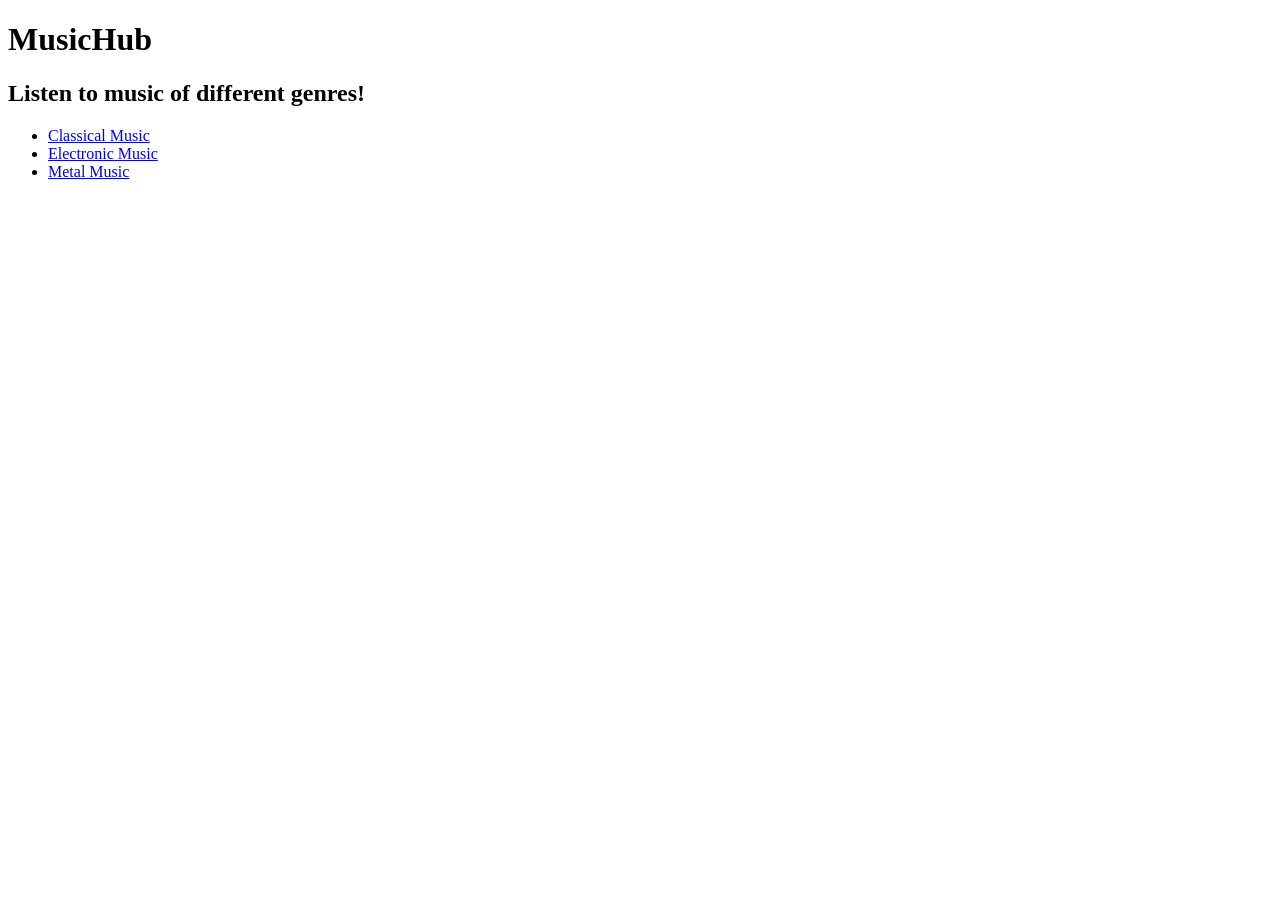
==== index.html @ 5ccb0e7e "four html files created" ====
<!DOCTYPE html>
<html lang="en">
    <head>
        <meta charset="UTF-8">
        <meta name="viewport" content="width=device-width, initial-scale=1.0">
        <meta name="author" content="Mark">
        <title>MusicHub | Main Page</title>
    </head>
    <body>
        <h1>
            MusicHub
        </h1>
        <h2>
            Listen to music of different genres!
        </h2>
        <ul>
            <li><a href="classical.html">Classical Music</a></li>
            <li><a href="electronic.html">Electronic Music</a></li>
            <li><a href="metal.html">Metal Music</a></li>
        </ul>
    </body>
</html>
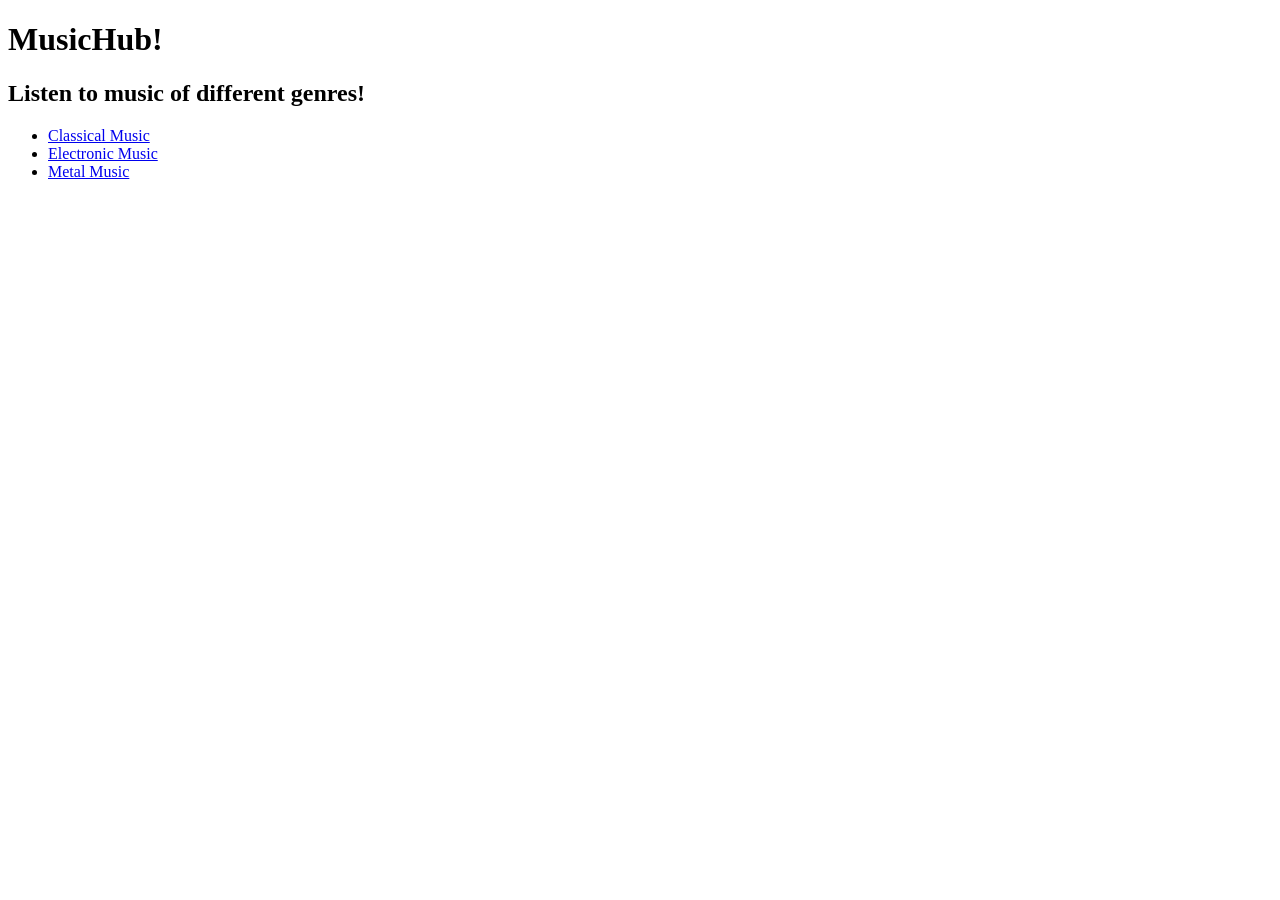
==== commit 7de3e96d: "add !" ====
--- a/index.html
+++ b/index.html
@@ -8,7 +8,7 @@
     </head>
     <body>
         <h1>
-            MusicHub
+            MusicHub!
         </h1>
         <h2>
             Listen to music of different genres!
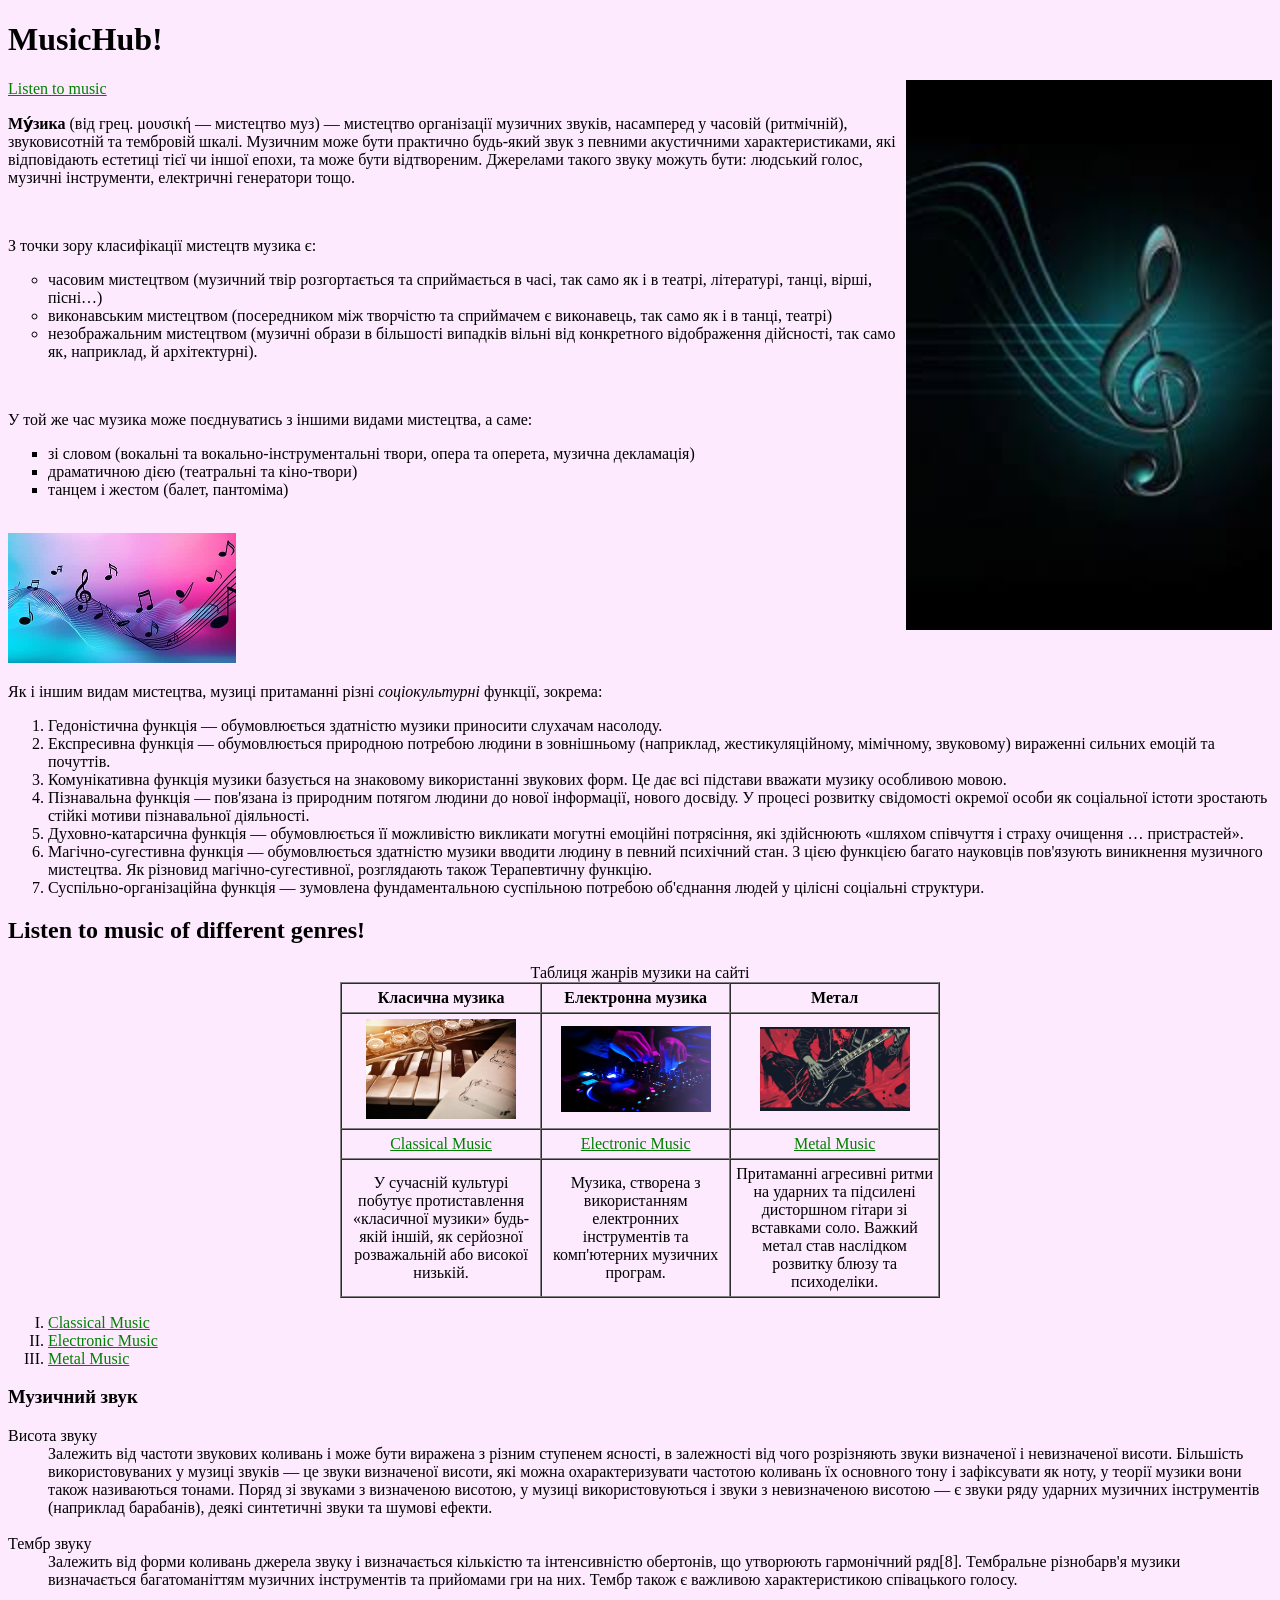
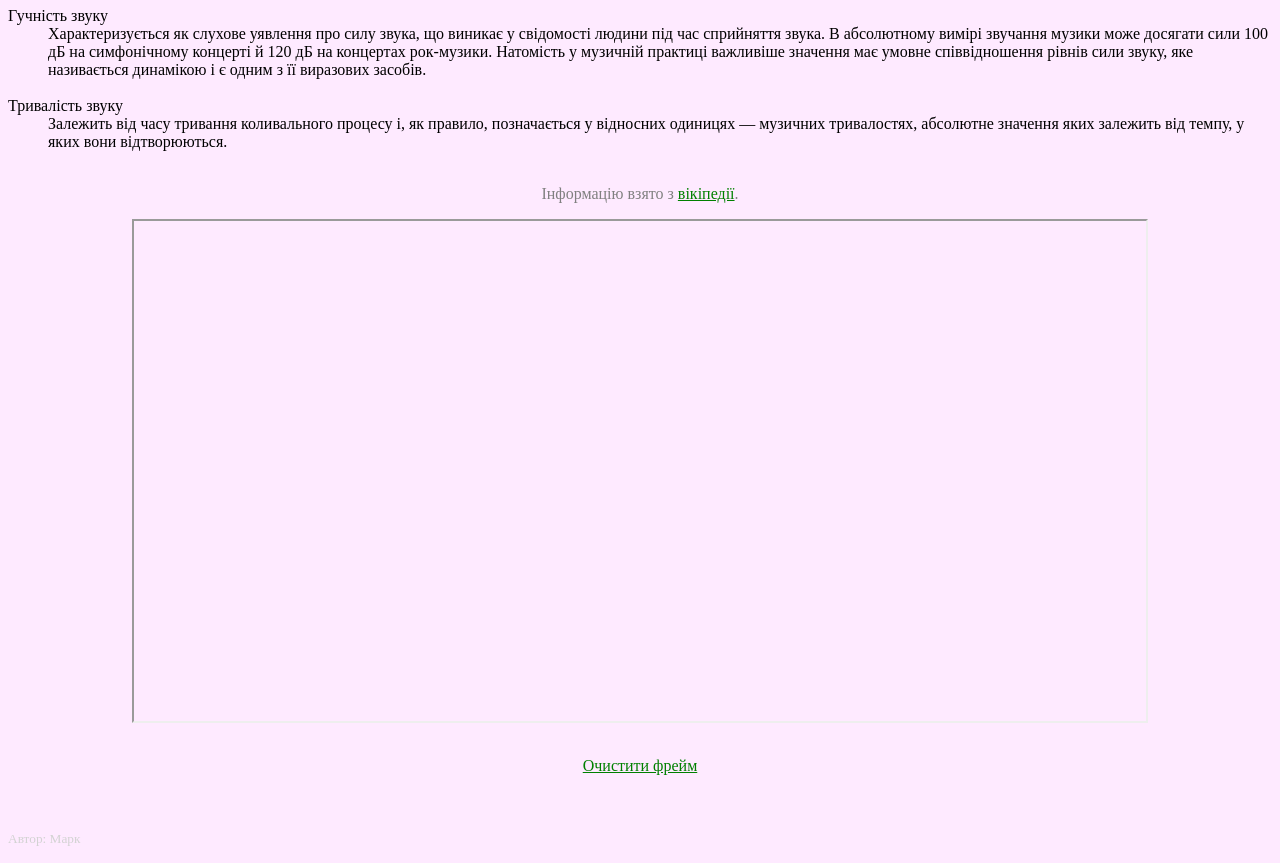
==== commit 42aeffb3: "Laboratory work 2 completed" ====
--- a/index.html
+++ b/index.html
@@ -1,22 +1,152 @@
 <!DOCTYPE html>
 <html lang="en">
-    <head>
-        <meta charset="UTF-8">
-        <meta name="viewport" content="width=device-width, initial-scale=1.0">
-        <meta name="author" content="Mark">
-        <title>MusicHub | Main Page</title>
-    </head>
-    <body>
-        <h1>
-            MusicHub!
-        </h1>
+
+<head>
+    <meta charset="UTF-8">
+    <meta name="viewport" content="width=device-width, initial-scale=1.0">
+    <meta name="author" content="Mark">
+    <title>MusicHub | Main Page</title>
+</head>
+
+<body link="green" alink="LawnGreen" vlink="olive" bgcolor="#feeaff">
+    <h1>
+        MusicHub!
+    </h1>
+    <a href="#listen_to_music">Listen to music</a>
+    <img src="assets/images/music_image.jfif" width="366" height="550" alt="Music image" align="right">
+    <p>
+        <b>Му́зика</b> (від грец. μουσική — мистецтво муз) — мистецтво організації музичних звуків,
+        насамперед у часовій (ритмічній), звуковисотній та тембровій шкалі. Музичним може бути
+        практично будь-який звук з певними акустичними характеристиками, які відповідають естетиці
+        тієї чи іншої епохи, та може бути відтвореним. Джерелами такого звуку можуть бути: людський
+        голос, музичні інструменти, електричні генератори тощо.
+    </p>
+    <br>
+    <p>З точки зору класифікації мистецтв музика є:</p>
+    <ul type="circle">
+        <li>часовим мистецтвом (музичний твір розгортається та сприймається в часі, так само як і в театрі, літературі,
+            танці, вірші, пісні…)</li>
+        <li>виконавським мистецтвом (посередником між творчістю та сприймачем є виконавець, так само як і в танці,
+            театрі)</li>
+        <li>незображальним мистецтвом (музичні образи в більшості випадків вільні від конкретного відображення
+            дійсності, так само як, наприклад, й архітектурні).</li>
+    </ul>
+    <br>
+    <p>У той же час музика може поєднуватись з іншими видами мистецтва, а саме:</p>
+    <ul type="square">
+        <li>зі словом (вокальні та вокально-інструментальні твори, опера та оперета, музична декламація)</li>
+        <li>драматичною дією (театральні та кіно-твори)</li>
+        <li>танцем і жестом (балет, пантоміма)</li>
+    </ul>
+    <br>
+    <a href="image.html" target="_blank"><img
+            src="assets/images/pngtree-abstract-music-notes-on-blue-background-image_16297270.jpg" width="228"
+            height="130"></a>
+    <br>
+    <div>
+        <p>Як і іншим видам мистецтва, музиці притаманні різні <i>соціокультурні</i> функції, зокрема:</p>
+        <ol>
+            <li>Гедоністична функція — обумовлюється здатністю музики приносити слухачам насолоду.</li>
+            <li>Експресивна функція — обумовлюється природною потребою людини в зовнішньому (наприклад,
+                жестикуляційному, мімічному, звуковому) вираженні сильних емоцій та почуттів.</li>
+            <li>Комунікативна функція музики базується на знаковому використанні звукових форм.
+                Це дає всі підстави вважати музику особливою мовою.</li>
+            <li>Пізнавальна функція — пов'язана із природним потягом людини до нової інформації, нового досвіду.
+                У процесі розвитку свідомості окремої особи як соціальної істоти зростають стійкі мотиви пізнавальної
+                діяльності.</li>
+            <li>Духовно-катарсична функція — обумовлюється її можливістю викликати могутні емоційні потрясіння,
+                які здійснюють «шляхом співчуття і страху очищення … пристрастей».</li>
+            <li>Магічно-сугестивна функція — обумовлюється здатністю музики вводити людину в певний психічний стан. З
+                цією функцією
+                багато науковців пов'язують виникнення музичного мистецтва. Як різновид магічно-сугестивної, розглядають
+                також Терапевтичну функцію.</li>
+            <li>Суспільно-організаційна функція — зумовлена фундаментальною суспільною потребою об'єднання людей у
+                цілісні соціальні структури.</li>
+        </ol>
+    </div>
+    <div>
+        <a name="listen_to_music"></a>
         <h2>
             Listen to music of different genres!
         </h2>
-        <ul>
+        <table align="center" cellspacing="0" cellpadding="5" width="600" border="1">
+            <caption>Таблиця жанрів музики на сайті</caption>
+            <tr>
+                <th>Класична музика</th>
+                <th>Електронна музика</th>
+                <th>Метал</th>
+            </tr>
+            <tr align="center">
+                <td><img src="assets/images/classical_music.jpg" alt="Classical Music" width="150"></td>
+                <td><img src="assets/images/electronic_music.jpg" alt="Electronic Music" width="150"></td>
+                <td><img src="assets/images/metal_music_2.jpg" alt="Metal Music" width="150"></td>
+            </tr>
+            <tr align="center">
+                <td><a href="classical.html">Classical Music</a></td>
+                <td><a href="electronic.html">Electronic Music</a></td>
+                <td><a href="metal.html">Metal Music</a></td>
+            </tr>
+            <tr align="center">
+                <td>У сучасній культурі побутує протиставлення «класичної музики» будь-якій іншій, як серйозної
+                    розважальній або високої низькій.</td>
+                <td>Музика, створена з використанням електронних інструментів та комп'ютерних музичних програм.</td>
+                <td>Притаманні агресивні ритми на ударних та підсилені дисторшном гітари зі вставками соло. Важкий метал
+                    став наслідком розвитку блюзу та психоделіки.</td>
+            </tr>
+        </table>
+        <ol type="I">
             <li><a href="classical.html">Classical Music</a></li>
             <li><a href="electronic.html">Electronic Music</a></li>
             <li><a href="metal.html">Metal Music</a></li>
-        </ul>
-    </body>
+        </ol>
+    </div>
+    <div>
+        <h3>Музичний звук</h3>
+        <dl>
+            <dt>Висота звуку</dt>
+            <dd>Залежить від частоти звукових коливань і може бути виражена з різним ступенем ясності, в залежності від
+                чого розрізняють звуки визначеної і невизначеної висоти. Більшість використовуваних у музиці звуків —
+                це звуки визначеної висоти, які можна охарактеризувати частотою коливань їх основного тону і зафіксувати
+                як ноту, у теорії музики вони також називаються тонами. Поряд зі звуками з визначеною висотою, у музиці
+                використовуються і звуки з невизначеною висотою — є звуки ряду ударних музичних інструментів (наприклад
+                барабанів), деякі синтетичні звуки та шумові ефекти.</dd>
+            <br>
+            <dt>Тембр звуку</dt>
+            <dd>Залежить від форми коливань джерела звуку і визначається кількістю та інтенсивністю обертонів, що
+                утворюють гармонічний ряд[8]. Тембральне різнобарв'я музики визначається багатоманіттям музичних
+                інструментів та прийомами гри на них. Тембр також є важливою характеристикою співацького голосу.</dd>
+            <br>
+            <dt>Гучність звуку</dt>
+            <dd>Xарактеризується як слухове уявлення про силу звука, що виникає у свідомості людини під час сприйняття
+                звука. В абсолютному вимірі звучання музики може досягати сили 100 дБ на симфонічному концерті й 120
+                дБ на концертах рок-музики. Натомість у музичній практиці важливіше значення має умовне
+                співвідношення рівнів сили звуку, яке називається динамікою і є одним з її виразових засобів.</dd>
+            <br>
+            <dt>Тривалість звуку</dt>
+            <dd>Залежить від часу тривання коливального процесу і, як правило, позначається у відносних одиницях —
+                музичних тривалостях, абсолютне значення яких залежить від темпу, у яких вони відтворюються.</dd>
+            <br>
+        </dl>
+    </div>
+    <p align="center">
+        <font color="grey">
+            Інформацію взято з <a href="https://uk.wikipedia.org/wiki/%D0%9C%D1%83%D0%B7%D0%B8%D0%BA%D0%B0"
+                target="wikipedia_music_ukr">вікіпедії</a>.
+        </font>
+    </p>
+    <iframe src="about:blank" 
+            name="wikipedia_music_ukr" 
+            title="Wikipedia"
+            width="80%"
+            height="500"
+            style="display: block; margin: 0 auto;">
+    </iframe>
+    <br>
+    <p align="center"><a href="about:blank" target="wikipedia_music_ukr">Очистити фрейм</a></p>
+    <br>
+    <p><sub>
+        <font color="lightgrey">Автор: Марк</font>
+    </sub></p>
+</body>
+
 </html>
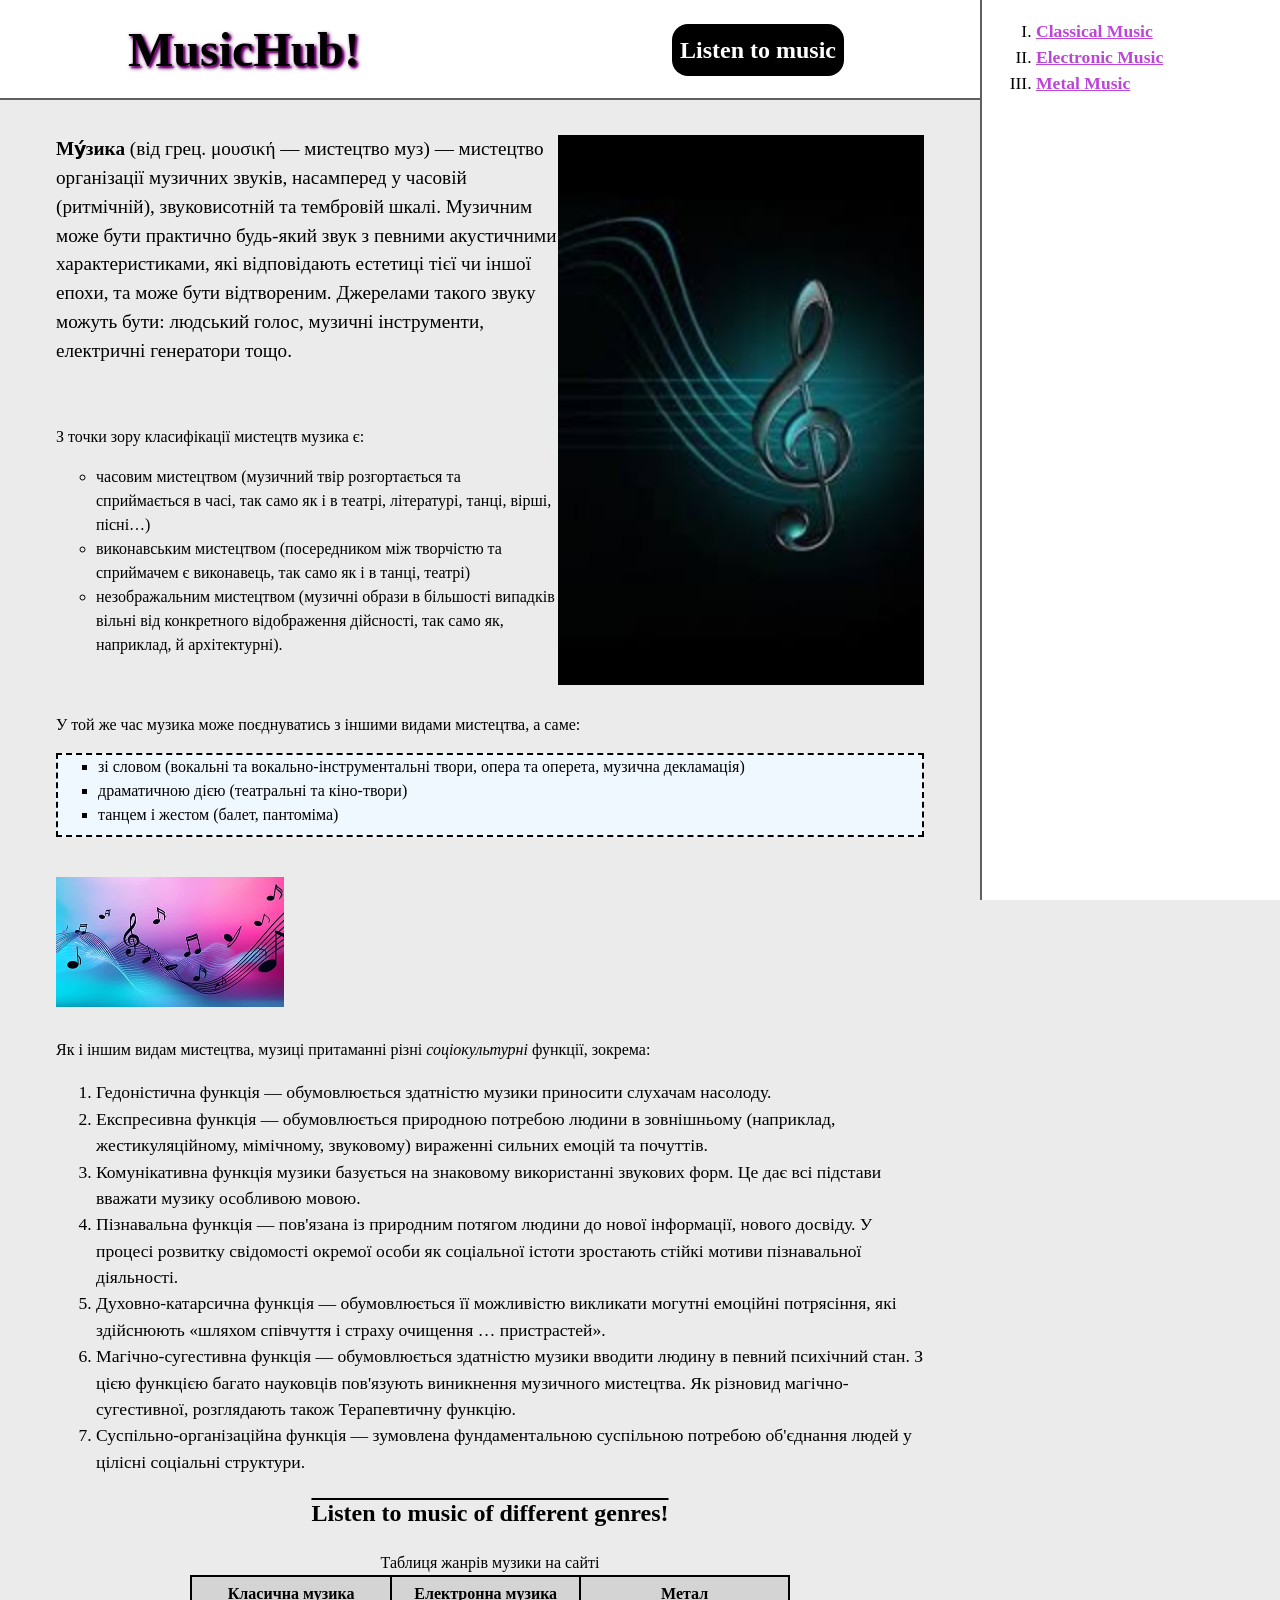
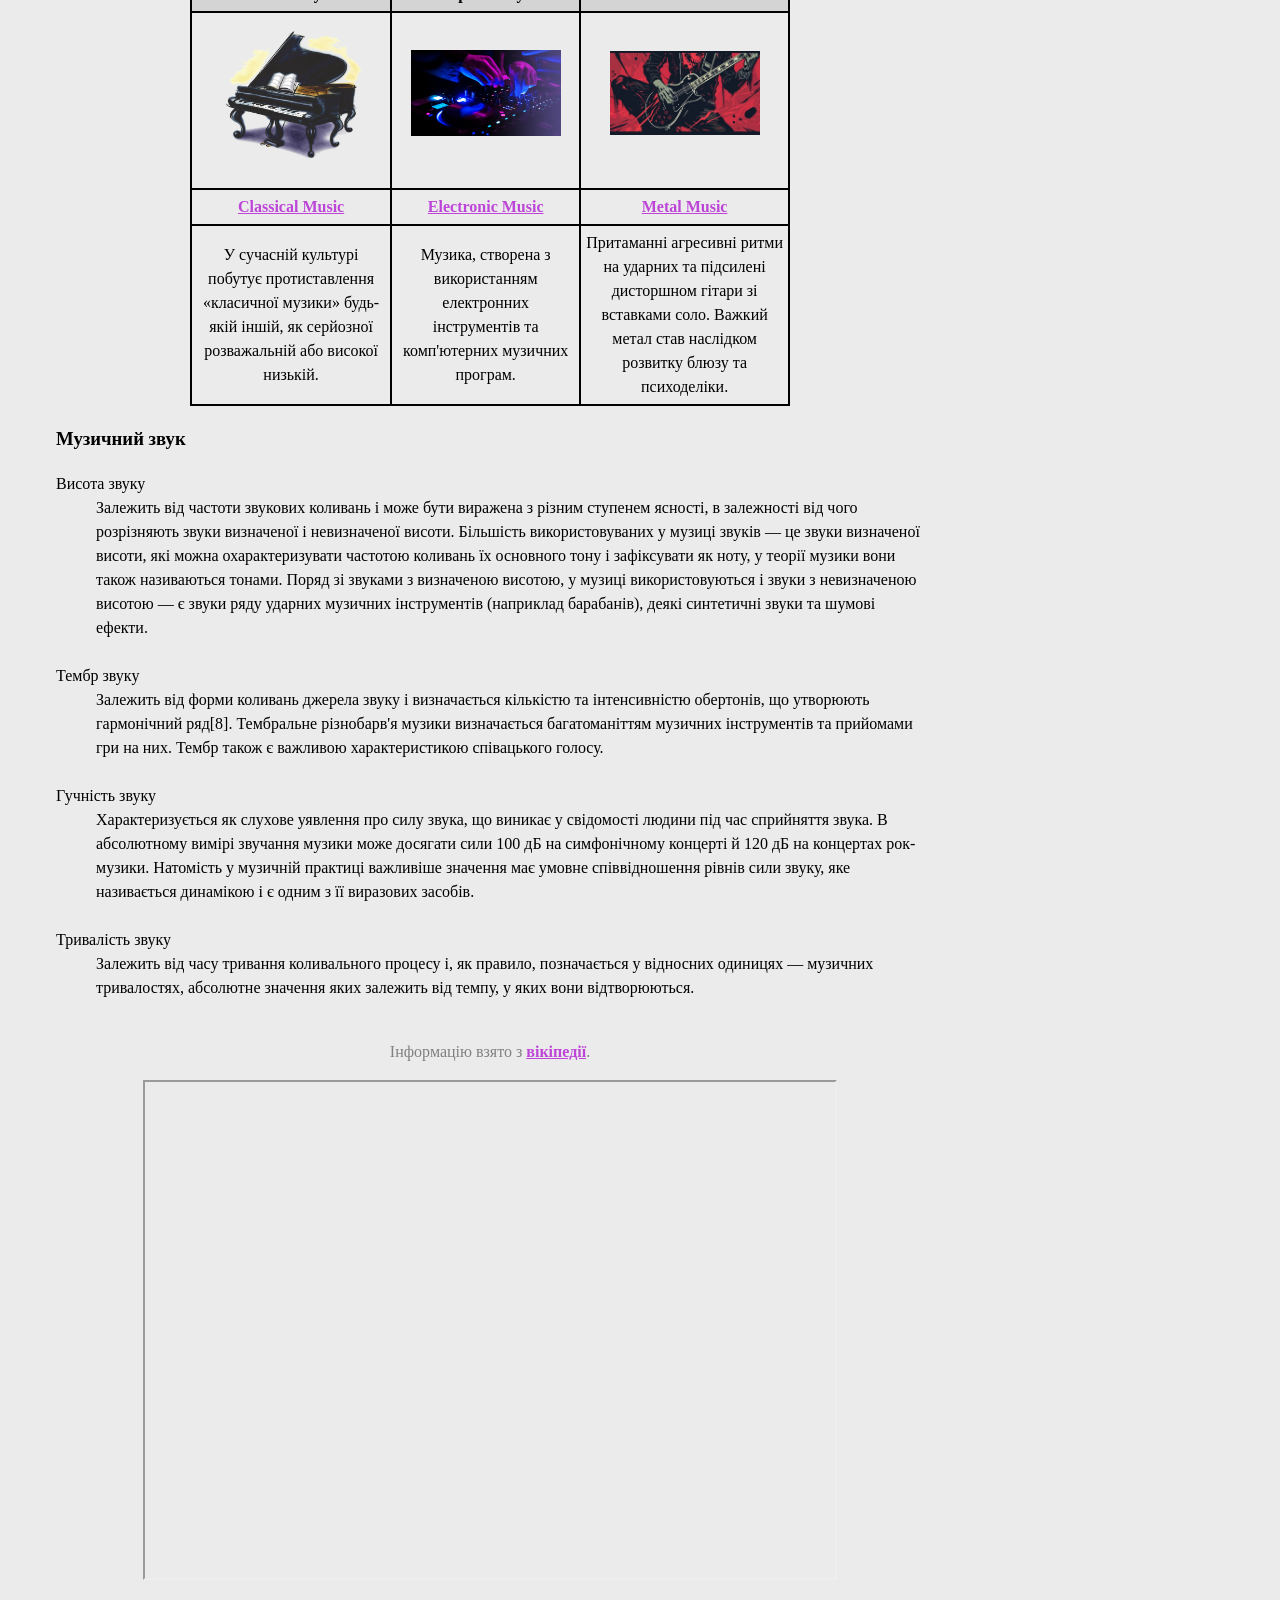
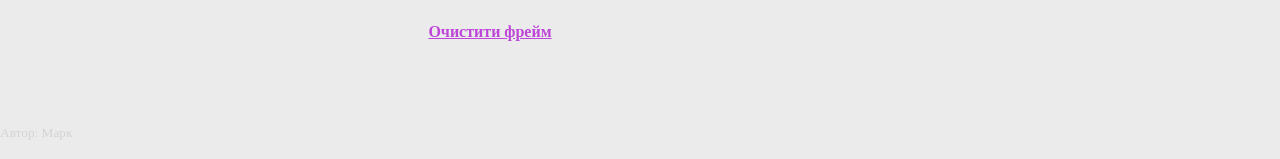
==== commit 54c54370: "3-rd laboratory work completed (and parts of 4-th and 5-th)" ====
--- a/index.html
+++ b/index.html
@@ -6,147 +6,195 @@
     <meta name="viewport" content="width=device-width, initial-scale=1.0">
     <meta name="author" content="Mark">
     <title>MusicHub | Main Page</title>
+    <link rel="stylesheet" href="assets/styles/style.css">
 </head>
 
-<body link="green" alink="LawnGreen" vlink="olive" bgcolor="#feeaff">
-    <h1>
-        MusicHub!
-    </h1>
-    <a href="#listen_to_music">Listen to music</a>
-    <img src="assets/images/music_image.jfif" width="366" height="550" alt="Music image" align="right">
-    <p>
-        <b>Му́зика</b> (від грец. μουσική — мистецтво муз) — мистецтво організації музичних звуків,
-        насамперед у часовій (ритмічній), звуковисотній та тембровій шкалі. Музичним може бути
-        практично будь-який звук з певними акустичними характеристиками, які відповідають естетиці
-        тієї чи іншої епохи, та може бути відтвореним. Джерелами такого звуку можуть бути: людський
-        голос, музичні інструменти, електричні генератори тощо.
-    </p>
-    <br>
-    <p>З точки зору класифікації мистецтв музика є:</p>
-    <ul type="circle">
-        <li>часовим мистецтвом (музичний твір розгортається та сприймається в часі, так само як і в театрі, літературі,
-            танці, вірші, пісні…)</li>
-        <li>виконавським мистецтвом (посередником між творчістю та сприймачем є виконавець, так само як і в танці,
-            театрі)</li>
-        <li>незображальним мистецтвом (музичні образи в більшості випадків вільні від конкретного відображення
-            дійсності, так само як, наприклад, й архітектурні).</li>
-    </ul>
-    <br>
-    <p>У той же час музика може поєднуватись з іншими видами мистецтва, а саме:</p>
-    <ul type="square">
-        <li>зі словом (вокальні та вокально-інструментальні твори, опера та оперета, музична декламація)</li>
-        <li>драматичною дією (театральні та кіно-твори)</li>
-        <li>танцем і жестом (балет, пантоміма)</li>
-    </ul>
-    <br>
-    <a href="image.html" target="_blank"><img
-            src="assets/images/pngtree-abstract-music-notes-on-blue-background-image_16297270.jpg" width="228"
-            height="130"></a>
-    <br>
-    <div>
-        <p>Як і іншим видам мистецтва, музиці притаманні різні <i>соціокультурні</i> функції, зокрема:</p>
-        <ol>
-            <li>Гедоністична функція — обумовлюється здатністю музики приносити слухачам насолоду.</li>
-            <li>Експресивна функція — обумовлюється природною потребою людини в зовнішньому (наприклад,
-                жестикуляційному, мімічному, звуковому) вираженні сильних емоцій та почуттів.</li>
-            <li>Комунікативна функція музики базується на знаковому використанні звукових форм.
-                Це дає всі підстави вважати музику особливою мовою.</li>
-            <li>Пізнавальна функція — пов'язана із природним потягом людини до нової інформації, нового досвіду.
-                У процесі розвитку свідомості окремої особи як соціальної істоти зростають стійкі мотиви пізнавальної
-                діяльності.</li>
-            <li>Духовно-катарсична функція — обумовлюється її можливістю викликати могутні емоційні потрясіння,
-                які здійснюють «шляхом співчуття і страху очищення … пристрастей».</li>
-            <li>Магічно-сугестивна функція — обумовлюється здатністю музики вводити людину в певний психічний стан. З
-                цією функцією
-                багато науковців пов'язують виникнення музичного мистецтва. Як різновид магічно-сугестивної, розглядають
-                також Терапевтичну функцію.</li>
-            <li>Суспільно-організаційна функція — зумовлена фундаментальною суспільною потребою об'єднання людей у
-                цілісні соціальні структури.</li>
-        </ol>
-    </div>
-    <div>
-        <a name="listen_to_music"></a>
-        <h2>
-            Listen to music of different genres!
-        </h2>
-        <table align="center" cellspacing="0" cellpadding="5" width="600" border="1">
-            <caption>Таблиця жанрів музики на сайті</caption>
-            <tr>
-                <th>Класична музика</th>
-                <th>Електронна музика</th>
-                <th>Метал</th>
-            </tr>
-            <tr align="center">
-                <td><img src="assets/images/classical_music.jpg" alt="Classical Music" width="150"></td>
-                <td><img src="assets/images/electronic_music.jpg" alt="Electronic Music" width="150"></td>
-                <td><img src="assets/images/metal_music_2.jpg" alt="Metal Music" width="150"></td>
-            </tr>
-            <tr align="center">
-                <td><a href="classical.html">Classical Music</a></td>
-                <td><a href="electronic.html">Electronic Music</a></td>
-                <td><a href="metal.html">Metal Music</a></td>
-            </tr>
-            <tr align="center">
-                <td>У сучасній культурі побутує протиставлення «класичної музики» будь-якій іншій, як серйозної
-                    розважальній або високої низькій.</td>
-                <td>Музика, створена з використанням електронних інструментів та комп'ютерних музичних програм.</td>
-                <td>Притаманні агресивні ритми на ударних та підсилені дисторшном гітари зі вставками соло. Важкий метал
-                    став наслідком розвитку блюзу та психоделіки.</td>
-            </tr>
-        </table>
+<body>
+    <header class="header">
+        <h1 class="header__logo">
+            MusicHub!
+        </h1>
+        <div class="header__links">
+            <a href="#listen_to_music" class="header__listenLink">Listen to music</a>
+        </div>
+    </header>
+    <aside class="aside-right">
         <ol type="I">
             <li><a href="classical.html">Classical Music</a></li>
             <li><a href="electronic.html">Electronic Music</a></li>
             <li><a href="metal.html">Metal Music</a></li>
         </ol>
-    </div>
-    <div>
-        <h3>Музичний звук</h3>
-        <dl>
-            <dt>Висота звуку</dt>
-            <dd>Залежить від частоти звукових коливань і може бути виражена з різним ступенем ясності, в залежності від
-                чого розрізняють звуки визначеної і невизначеної висоти. Більшість використовуваних у музиці звуків —
-                це звуки визначеної висоти, які можна охарактеризувати частотою коливань їх основного тону і зафіксувати
-                як ноту, у теорії музики вони також називаються тонами. Поряд зі звуками з визначеною висотою, у музиці
-                використовуються і звуки з невизначеною висотою — є звуки ряду ударних музичних інструментів (наприклад
-                барабанів), деякі синтетичні звуки та шумові ефекти.</dd>
+    </aside>
+    <main class="main">
+        <div class="container">
+            <section class="definition">
+                <img src="assets/images/music_image.jfif" width="366" height="550" alt="Music image" align="right">
+                <p style="font-size: 1.2rem;">
+                    <b>Му́зика</b> (від грец. μουσική — мистецтво муз) — мистецтво організації музичних звуків,
+                    насамперед у часовій (ритмічній), звуковисотній та тембровій шкалі. Музичним може бути
+                    практично будь-який звук з певними акустичними характеристиками, які відповідають естетиці
+                    тієї чи іншої епохи, та може бути відтвореним. Джерелами такого звуку можуть бути: людський
+                    голос, музичні інструменти, електричні генератори тощо.
+                </p>
+                <br>
+                <p>З точки зору класифікації мистецтв музика є:</p>
+                <ul type="circle">
+                    <li>часовим мистецтвом (музичний твір розгортається та сприймається в часі, так само як і в
+                        театрі,
+                        літературі,
+                        танці, вірші, пісні…)</li>
+                    <li>виконавським мистецтвом (посередником між творчістю та сприймачем є виконавець, так само як
+                        і в
+                        танці,
+                        театрі)</li>
+                    <li>незображальним мистецтвом (музичні образи в більшості випадків вільні від конкретного
+                        відображення
+                        дійсності, так само як, наприклад, й архітектурні).</li>
+                </ul>
+                <br>
+                <p>У той же час музика може поєднуватись з іншими видами мистецтва, а саме:</p>
+                <ul type="square">
+                    <li>зі словом (вокальні та вокально-інструментальні твори, опера та оперета, музична декламація)
+                    </li>
+                    <li>драматичною дією (театральні та кіно-твори)</li>
+                    <li>танцем і жестом (балет, пантоміма)</li>
+                </ul>
+                <br>
+                <a href="image.html" target="_blank"><img
+                        src="assets/images/pngtree-abstract-music-notes-on-blue-background-image_16297270.jpg"
+                        width="228" height="130"></a>
+                <br>
+                <div>
+                    <p>Як і іншим видам мистецтва, музиці притаманні різні <i>соціокультурні</i> функції, зокрема:
+                    </p>
+                    <ol>
+                        <li>Гедоністична функція — обумовлюється здатністю музики приносити слухачам насолоду.</li>
+                        <li>Експресивна функція — обумовлюється природною потребою людини в зовнішньому (наприклад,
+                            жестикуляційному, мімічному, звуковому) вираженні сильних емоцій та почуттів.</li>
+                        <li>Комунікативна функція музики базується на знаковому використанні звукових форм.
+                            Це дає всі підстави вважати музику особливою мовою.</li>
+                        <li>Пізнавальна функція — пов'язана із природним потягом людини до нової інформації, нового
+                            досвіду.
+                            У процесі розвитку свідомості окремої особи як соціальної істоти зростають стійкі мотиви
+                            пізнавальної
+                            діяльності.</li>
+                        <li>Духовно-катарсична функція — обумовлюється її можливістю викликати могутні емоційні
+                            потрясіння,
+                            які здійснюють «шляхом співчуття і страху очищення … пристрастей».</li>
+                        <li>Магічно-сугестивна функція — обумовлюється здатністю музики вводити людину в певний
+                            психічний
+                            стан. З
+                            цією функцією
+                            багато науковців пов'язують виникнення музичного мистецтва. Як різновид
+                            магічно-сугестивної,
+                            розглядають
+                            також Терапевтичну функцію.</li>
+                        <li>Суспільно-організаційна функція — зумовлена фундаментальною суспільною потребою
+                            об'єднання людей
+                            у
+                            цілісні соціальні структури.</li>
+                    </ol>
+                </div>
+            </section>
+            <section class="listen">
+                <a class="listen__anchor" name="listen_to_music"></a>
+                <h2>
+                    Listen to music of different genres!
+                </h2>
+                <table class="listen__table" cellspacing="0" cellpadding="5" width="600">
+                    <caption>Таблиця жанрів музики на сайті</caption>
+                    <tr>
+                        <th>Класична музика</th>
+                        <th>Електронна музика</th>
+                        <th>Метал</th>
+                    </tr>
+                    <tr>
+                        <td><img src="assets/images/classical_music_image1.png" alt="Classical Music" width="150"></td>
+                        <td><img src="assets/images/electronic_music.jpg" alt="Electronic Music" width="150"></td>
+                        <td><img src="assets/images/metal_music.jpg" alt="Metal Music" width="150"></td>
+                    </tr>
+                    <tr>
+                        <td><a href="classical.html">Classical Music</a></td>
+                        <td><a href="electronic.html">Electronic Music</a></td>
+                        <td><a href="metal.html">Metal Music</a></td>
+                    </tr>
+                    <tr>
+                        <td>У сучасній культурі побутує протиставлення «класичної музики» будь-якій іншій, як
+                            серйозної
+                            розважальній або високої низькій.</td>
+                        <td>Музика, створена з використанням електронних інструментів та комп'ютерних музичних
+                            програм.</td>
+                        <td>Притаманні агресивні ритми на ударних та підсилені дисторшном гітари зі вставками соло.
+                            Важкий
+                            метал
+                            став наслідком розвитку блюзу та психоделіки.</td>
+                    </tr>
+                </table>
+            </section>
+            <div>
+                <h3>Музичний звук</h3>
+                <dl>
+                    <dt>Висота звуку</dt>
+                    <dd>Залежить від частоти звукових коливань і може бути виражена з різним ступенем ясності, в
+                        залежності
+                        від
+                        чого розрізняють звуки визначеної і невизначеної висоти. Більшість використовуваних у музиці
+                        звуків
+                        —
+                        це звуки визначеної висоти, які можна охарактеризувати частотою коливань їх основного тону і
+                        зафіксувати
+                        як ноту, у теорії музики вони також називаються тонами. Поряд зі звуками з визначеною
+                        висотою, у
+                        музиці
+                        використовуються і звуки з невизначеною висотою — є звуки ряду ударних музичних інструментів
+                        (наприклад
+                        барабанів), деякі синтетичні звуки та шумові ефекти.</dd>
+                    <br>
+                    <dt>Тембр звуку</dt>
+                    <dd>Залежить від форми коливань джерела звуку і визначається кількістю та інтенсивністю
+                        обертонів, що
+                        утворюють гармонічний ряд[8]. Тембральне різнобарв'я музики визначається багатоманіттям
+                        музичних
+                        інструментів та прийомами гри на них. Тембр також є важливою характеристикою співацького
+                        голосу.
+                    </dd>
+                    <br>
+                    <dt>Гучність звуку</dt>
+                    <dd>Xарактеризується як слухове уявлення про силу звука, що виникає у свідомості людини під час
+                        сприйняття
+                        звука. В абсолютному вимірі звучання музики може досягати сили 100 дБ на симфонічному
+                        концерті й 120
+                        дБ на концертах рок-музики. Натомість у музичній практиці важливіше значення має умовне
+                        співвідношення рівнів сили звуку, яке називається динамікою і є одним з її виразових
+                        засобів.</dd>
+                    <br>
+                    <dt>Тривалість звуку</dt>
+                    <dd>Залежить від часу тривання коливального процесу і, як правило, позначається у відносних
+                        одиницях —
+                        музичних тривалостях, абсолютне значення яких залежить від темпу, у яких вони відтворюються.
+                    </dd>
+                    <br>
+                </dl>
+            </div>
+            <p align="center">
+                <font color="grey">
+                    Інформацію взято з <a href="https://uk.wikipedia.org/wiki/%D0%9C%D1%83%D0%B7%D0%B8%D0%BA%D0%B0"
+                        target="wikipedia_music_ukr">вікіпедії</a>.
+                </font>
+            </p>
+            <iframe src="about:blank" name="wikipedia_music_ukr" title="Wikipedia" width="80%" height="500"
+                style="display: block; margin: 0 auto;">
+            </iframe>
             <br>
-            <dt>Тембр звуку</dt>
-            <dd>Залежить від форми коливань джерела звуку і визначається кількістю та інтенсивністю обертонів, що
-                утворюють гармонічний ряд[8]. Тембральне різнобарв'я музики визначається багатоманіттям музичних
-                інструментів та прийомами гри на них. Тембр також є важливою характеристикою співацького голосу.</dd>
+            <p align="center"><a href="about:blank" target="wikipedia_music_ukr">Очистити фрейм</a></p>
             <br>
-            <dt>Гучність звуку</dt>
-            <dd>Xарактеризується як слухове уявлення про силу звука, що виникає у свідомості людини під час сприйняття
-                звука. В абсолютному вимірі звучання музики може досягати сили 100 дБ на симфонічному концерті й 120
-                дБ на концертах рок-музики. Натомість у музичній практиці важливіше значення має умовне
-                співвідношення рівнів сили звуку, яке називається динамікою і є одним з її виразових засобів.</dd>
-            <br>
-            <dt>Тривалість звуку</dt>
-            <dd>Залежить від часу тривання коливального процесу і, як правило, позначається у відносних одиницях —
-                музичних тривалостях, абсолютне значення яких залежить від темпу, у яких вони відтворюються.</dd>
-            <br>
-        </dl>
-    </div>
-    <p align="center">
-        <font color="grey">
-            Інформацію взято з <a href="https://uk.wikipedia.org/wiki/%D0%9C%D1%83%D0%B7%D0%B8%D0%BA%D0%B0"
-                target="wikipedia_music_ukr">вікіпедії</a>.
-        </font>
-    </p>
-    <iframe src="about:blank" 
-            name="wikipedia_music_ukr" 
-            title="Wikipedia"
-            width="80%"
-            height="500"
-            style="display: block; margin: 0 auto;">
-    </iframe>
-    <br>
-    <p align="center"><a href="about:blank" target="wikipedia_music_ukr">Очистити фрейм</a></p>
-    <br>
-    <p><sub>
-        <font color="lightgrey">Автор: Марк</font>
-    </sub></p>
+        </div>
+    </main>
+    <footer class="footer">
+        <p><sub>
+                <font color="lightgrey">Автор: Марк</font>
+            </sub></p>
+    </footer>
 </body>
 
 </html>
--- a/assets/styles/style.css
+++ b/assets/styles/style.css
@@ -0,0 +1,202 @@
+:root {
+    --border-color: rgb(96, 96, 96);
+
+    --primary-color: rgb(255, 255, 255);
+
+    --header-height: 100px;
+    --aside-right-width: 300px;
+}
+
+* {
+    box-sizing: border-box;
+}
+body {
+    line-height: 1.5;
+    background-color: rgb(235, 235, 235);
+    margin: 0;
+}
+.body__image {
+    background-image: linear-gradient(to bottom, rgb(40, 40, 40), rgb(255, 255, 255));
+    background-repeat: no-repeat;
+}
+
+/* General Styles */
+h2 {
+    text-align: center;
+    text-decoration: overline;
+}
+ol {
+    font-size: 1.1rem;
+}
+a {
+    color: rgb(189, 69, 216); /*!important;*/
+    font-weight: bold;
+}
+a:focus {
+    color: rgb(117, 159, 210);
+}
+a:active {
+    color: rgb(210, 117, 181);
+}
+ul[type="square"] {
+    background-color: aliceblue;
+    border: 2px dashed black;
+}
+table {
+    margin: 0 auto;
+}
+tr {
+    text-align: center;
+}
+th {
+    background-color: rgb(212, 212, 212);
+}
+table, td, th {
+    border: 1px solid black;
+}
+
+/* --Container-- */
+.container {
+    max-width: 900px;
+    margin: 0 auto;
+    padding: 0 1rem;
+    height: 100%;
+    background-color: rgba(235, 235, 235, 0.7);
+    border-radius: 1rem;
+}
+
+/* Header */
+.header{
+    position: fixed;
+    left: 0;
+    top: 0;
+    height: var(--header-height);
+    width: calc(100% - var(--aside-right-width));
+    padding: 0 10%;
+    z-index: 1000;
+
+    background-color: var(--primary-color); /*rgb(235, 180, 235)*/
+
+    display: flex;
+    justify-content: space-between;
+    align-items: center;
+}
+.header::after {
+    content: "";
+    height: 2px;
+    width: 100%;
+    background-color: var(--border-color);
+    position: absolute;
+    bottom: 0;
+    left: 0;
+}
+.header__logo {
+    font-size: 3rem;
+    text-shadow: 2px 2px 4px rgb(109, 0, 109), 2px 2px 2px rgb(109, 0, 109), 2px 2px 10px white;
+    color: black;
+    margin: auto 0;
+}
+.header__listenLink {
+    font-size: 1.5rem;
+    margin-right: 10%;
+}
+.header__links {
+    margin: auto 0;
+    height: var(--header-height);
+    display: flex;
+    justify-content: space-around;
+    align-items: center;
+
+}
+.header__links a {
+    margin: auto 0.5rem;
+    position: relative;
+    font-size: 1.5rem;
+    text-align: center;
+    padding: 0.5rem;
+
+    border-radius: 1rem;
+    background-color: black;
+    color: var(--primary-color);
+    text-decoration: none;
+
+    transition: background-color linear 0.1s;
+}
+.header__links a:hover {
+    text-shadow: 1px 1px 5px white;
+    background-color: rgb(128, 128, 128);
+}
+.header__links a::after {
+    content: "";
+    position: absolute;
+    height: 4px;
+    width: calc(100% - 2 * 0.5rem);
+    background-color: var(--primary-color);
+    left: 0.5rem;
+    bottom: 0.4rem;
+    z-index: 100;
+    opacity: 0;
+    transition: opacity linear 0.1s;
+}
+.header__links a:hover::after {
+    opacity: 1;
+}
+
+/* Aside Right */
+.aside-right {
+    position: fixed;
+    right: 0;
+    top: 0;
+    width: var(--aside-right-width);
+    background-color: var(--primary-color); /* rgb(235, 180, 235) */
+    height: 100vh;
+    padding: 0 1rem;
+}
+.aside-right::after {
+    content: "";
+    position: absolute;
+    left: 0;
+    bottom: 0;
+    width: 2px;
+    height: 100%;
+    background-color: var(--border-color);
+}
+
+/* Main */
+.main {
+    margin-top: var(--header-height);
+    margin-right: var(--aside-right-width);
+    padding: 1rem 0;
+}
+#mainClassical {
+    background-image: url('/assets/images/classical_music.jpg'); 
+    background-repeat: no-repeat;
+    background-size: cover;
+    background-attachment: fixed;
+
+    min-height: 100vh;
+}
+#mainMetal {
+    background-image: url('/assets/images/metal_music_bg.jpg');
+    background-repeat: no-repeat;
+    background-size: cover;
+    background-attachment: fixed;
+}
+#mainElectronic {
+    background-image: url('/assets/images/electronic_music_bg.jpg');
+    background-repeat: no-repeat;
+    background-size: cover;
+    background-attachment: fixed;
+}
+.container :last-child {
+    margin-bottom: 0.5rem;
+}
+
+/* Listen */
+.listen {
+    position: relative;
+}
+.listen__anchor {
+    position: absolute;
+    top: calc(-1 * var(--header-height));
+}
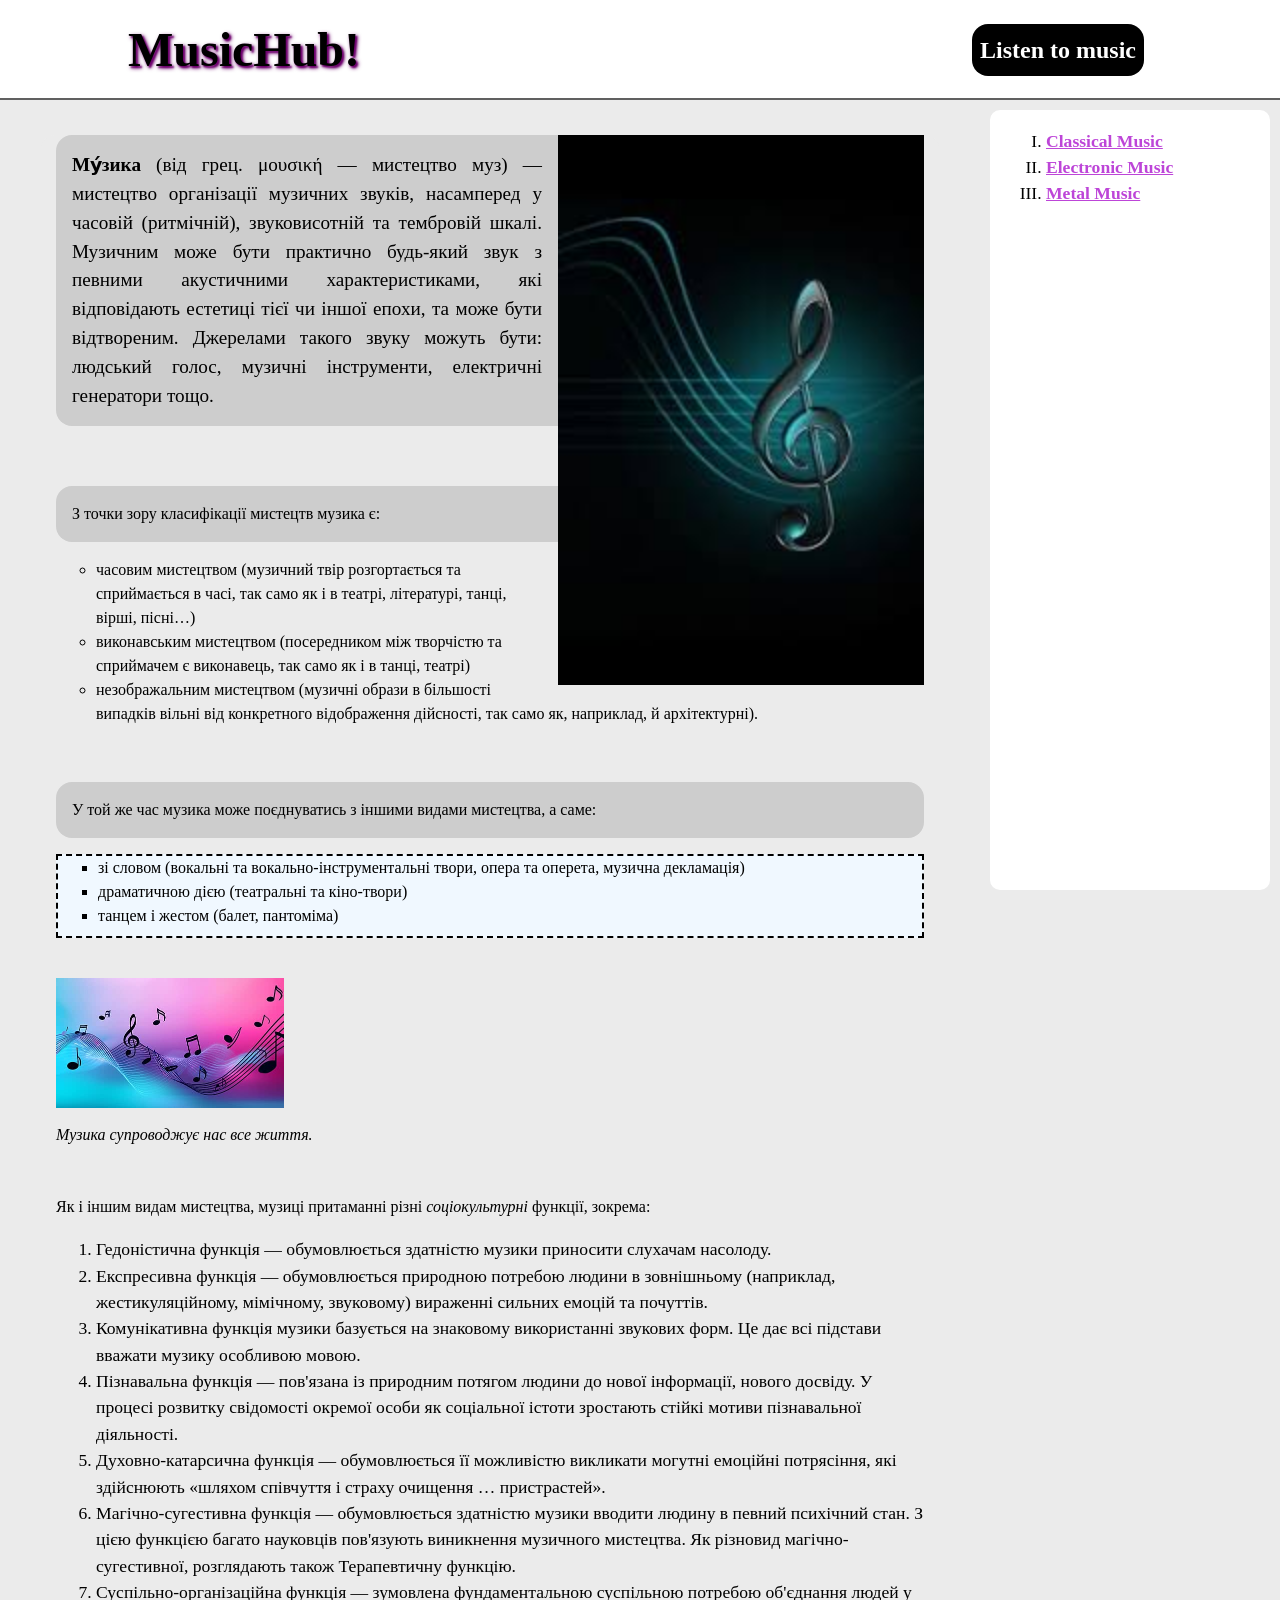
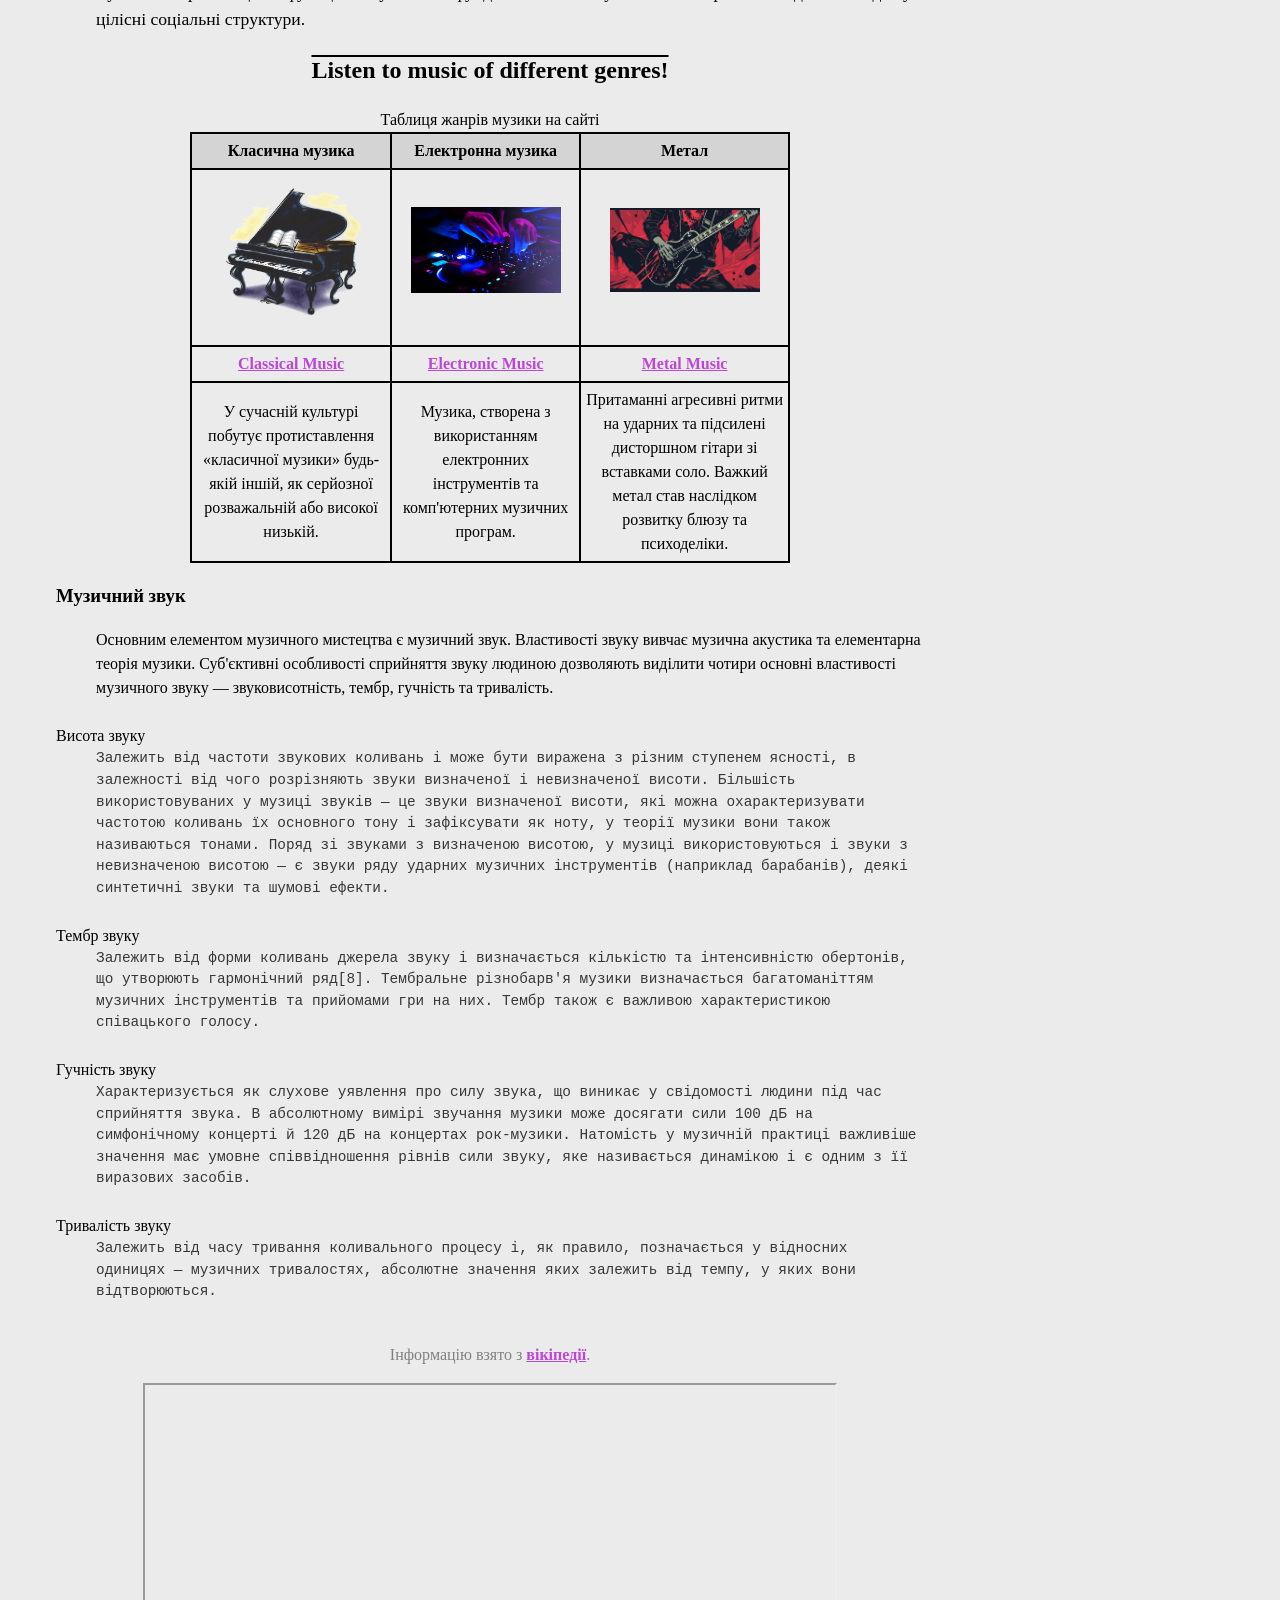
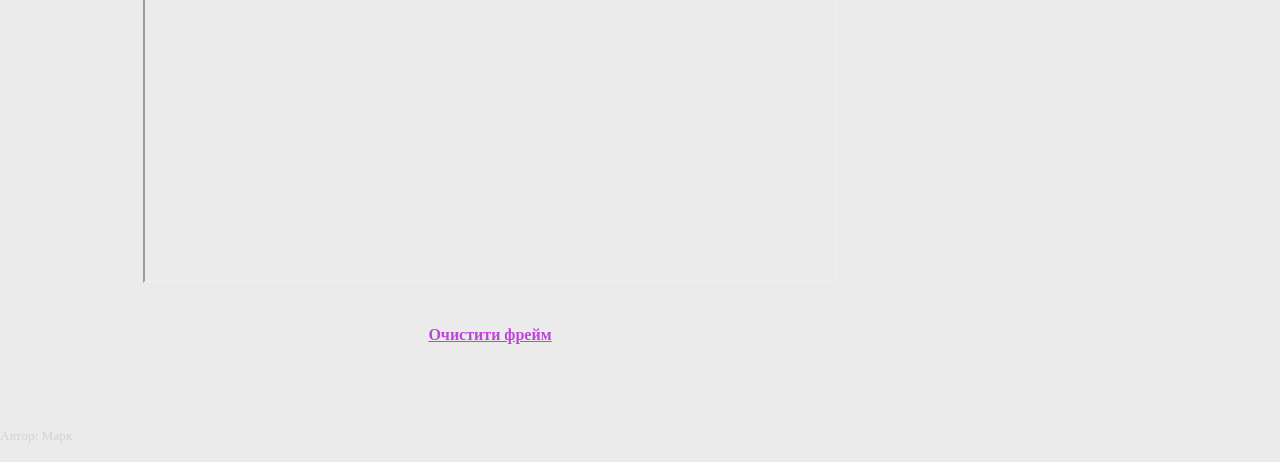
==== commit 96f0275e: "Laboratory work 4 completed, styles for header and right aside changed" ====
--- a/index.html
+++ b/index.html
@@ -28,7 +28,7 @@
     <main class="main">
         <div class="container">
             <section class="definition">
-                <img src="assets/images/music_image.jfif" width="366" height="550" alt="Music image" align="right">
+                <img src="assets/images/music_image.jfif" width="366" height="550" alt="Music image" align="right" style="margin-left: 1rem;">
                 <p style="font-size: 1.2rem;">
                     <b>Му́зика</b> (від грец. μουσική — мистецтво муз) — мистецтво організації музичних звуків,
                     насамперед у часовій (ритмічній), звуковисотній та тембровій шкалі. Музичним може бути
@@ -60,9 +60,13 @@
                     <li>танцем і жестом (балет, пантоміма)</li>
                 </ul>
                 <br>
-                <a href="image.html" target="_blank"><img
-                        src="assets/images/pngtree-abstract-music-notes-on-blue-background-image_16297270.jpg"
-                        width="228" height="130"></a>
+                <div class="image__description">
+                    <a href="image.html" target="_blank">
+                        <img src="assets/images/pngtree-abstract-music-notes-on-blue-background-image_16297270.jpg"
+                        width="228" height="130">
+                    </a>
+                    <p>Музика супроводжує нас все життя.</p>
+                </div>
                 <br>
                 <div>
                     <p>Як і іншим видам мистецтва, музиці притаманні різні <i>соціокультурні</i> функції, зокрема:
@@ -134,6 +138,11 @@
             <div>
                 <h3>Музичний звук</h3>
                 <dl>
+                    <dd>Основним елементом музичного мистецтва є музичний звук. Властивості звуку вивчає музична
+                        акустика та елементарна теорія музики. Суб'єктивні особливості сприйняття звуку людиною
+                        дозволяють виділити чотири основні властивості музичного звуку — звуковисотність, тембр,
+                        гучність та тривалість.</dd>
+                    <br>
                     <dt>Висота звуку</dt>
                     <dd>Залежить від частоти звукових коливань і може бути виражена з різним ступенем ясності, в
                         залежності
@@ -173,6 +182,7 @@
                         одиницях —
                         музичних тривалостях, абсолютне значення яких залежить від темпу, у яких вони відтворюються.
                     </dd>
+
                     <br>
                 </dl>
             </div>
--- a/assets/styles/style.css
+++ b/assets/styles/style.css
@@ -4,7 +4,9 @@
     --primary-color: rgb(255, 255, 255);
 
     --header-height: 100px;
+    --header-margin: 10px;
     --aside-right-width: 300px;
+    --aside-right-margin: 10px;
 }
 
 * {
@@ -53,6 +55,32 @@
 }
 table, td, th {
     border: 1px solid black;
+}
+.image__description > img {
+    padding: 0;
+    margin: 0;
+    border-radius: 1rem;
+}
+.image__description > p {
+    padding: 0;
+    margin: 0;
+    font-style: italic;
+}
+
+/* Specific styles */
+dt+dd {
+    color: rgb(55, 55, 55);
+    font-family: 'Courier New', Courier, monospace;
+    font-size: 0.9rem;
+}
+.definition > p {
+    text-align: justify;
+    text-justify: distribute;
+    background-color: rgb(205, 205, 205);
+    padding: 1rem;
+    border-radius: 1rem;
+    color: black;
+    font-style: normal;
 }
 
 /* --Container-- */
@@ -61,7 +89,7 @@
     margin: 0 auto;
     padding: 0 1rem;
     height: 100%;
-    background-color: rgba(235, 235, 235, 0.7);
+    background-color: rgba(235, 235, 235, 0.8);
     border-radius: 1rem;
 }
 
@@ -71,11 +99,11 @@
     left: 0;
     top: 0;
     height: var(--header-height);
-    width: calc(100% - var(--aside-right-width));
+    width: 100%;
     padding: 0 10%;
     z-index: 1000;
 
-    background-color: var(--primary-color); /*rgb(235, 180, 235)*/
+    background-color: var(--primary-color);
 
     display: flex;
     justify-content: space-between;
@@ -98,17 +126,17 @@
 }
 .header__listenLink {
     font-size: 1.5rem;
-    margin-right: 10%;
 }
 .header__links {
-    margin: auto 0;
+    margin: 0;
     height: var(--header-height);
+    
     display: flex;
     justify-content: space-around;
     align-items: center;
 
 }
-.header__links a {
+.header__links a { /* Context selector */
     margin: auto 0.5rem;
     position: relative;
     font-size: 1.5rem;
@@ -146,20 +174,13 @@
 .aside-right {
     position: fixed;
     right: 0;
-    top: 0;
-    width: var(--aside-right-width);
+    top: var(--header-height);
+    width: calc(var(--aside-right-width) - 2 * var(--aside-right-margin));
     background-color: var(--primary-color); /* rgb(235, 180, 235) */
-    height: 100vh;
+    height: calc(100vh - var(--header-height) - 2 * var(--aside-right-margin));
     padding: 0 1rem;
-}
-.aside-right::after {
-    content: "";
-    position: absolute;
-    left: 0;
-    bottom: 0;
-    width: 2px;
-    height: 100%;
-    background-color: var(--border-color);
+    margin: var(--aside-right-margin);
+    border-radius: var(--aside-right-margin);
 }
 
 /* Main */
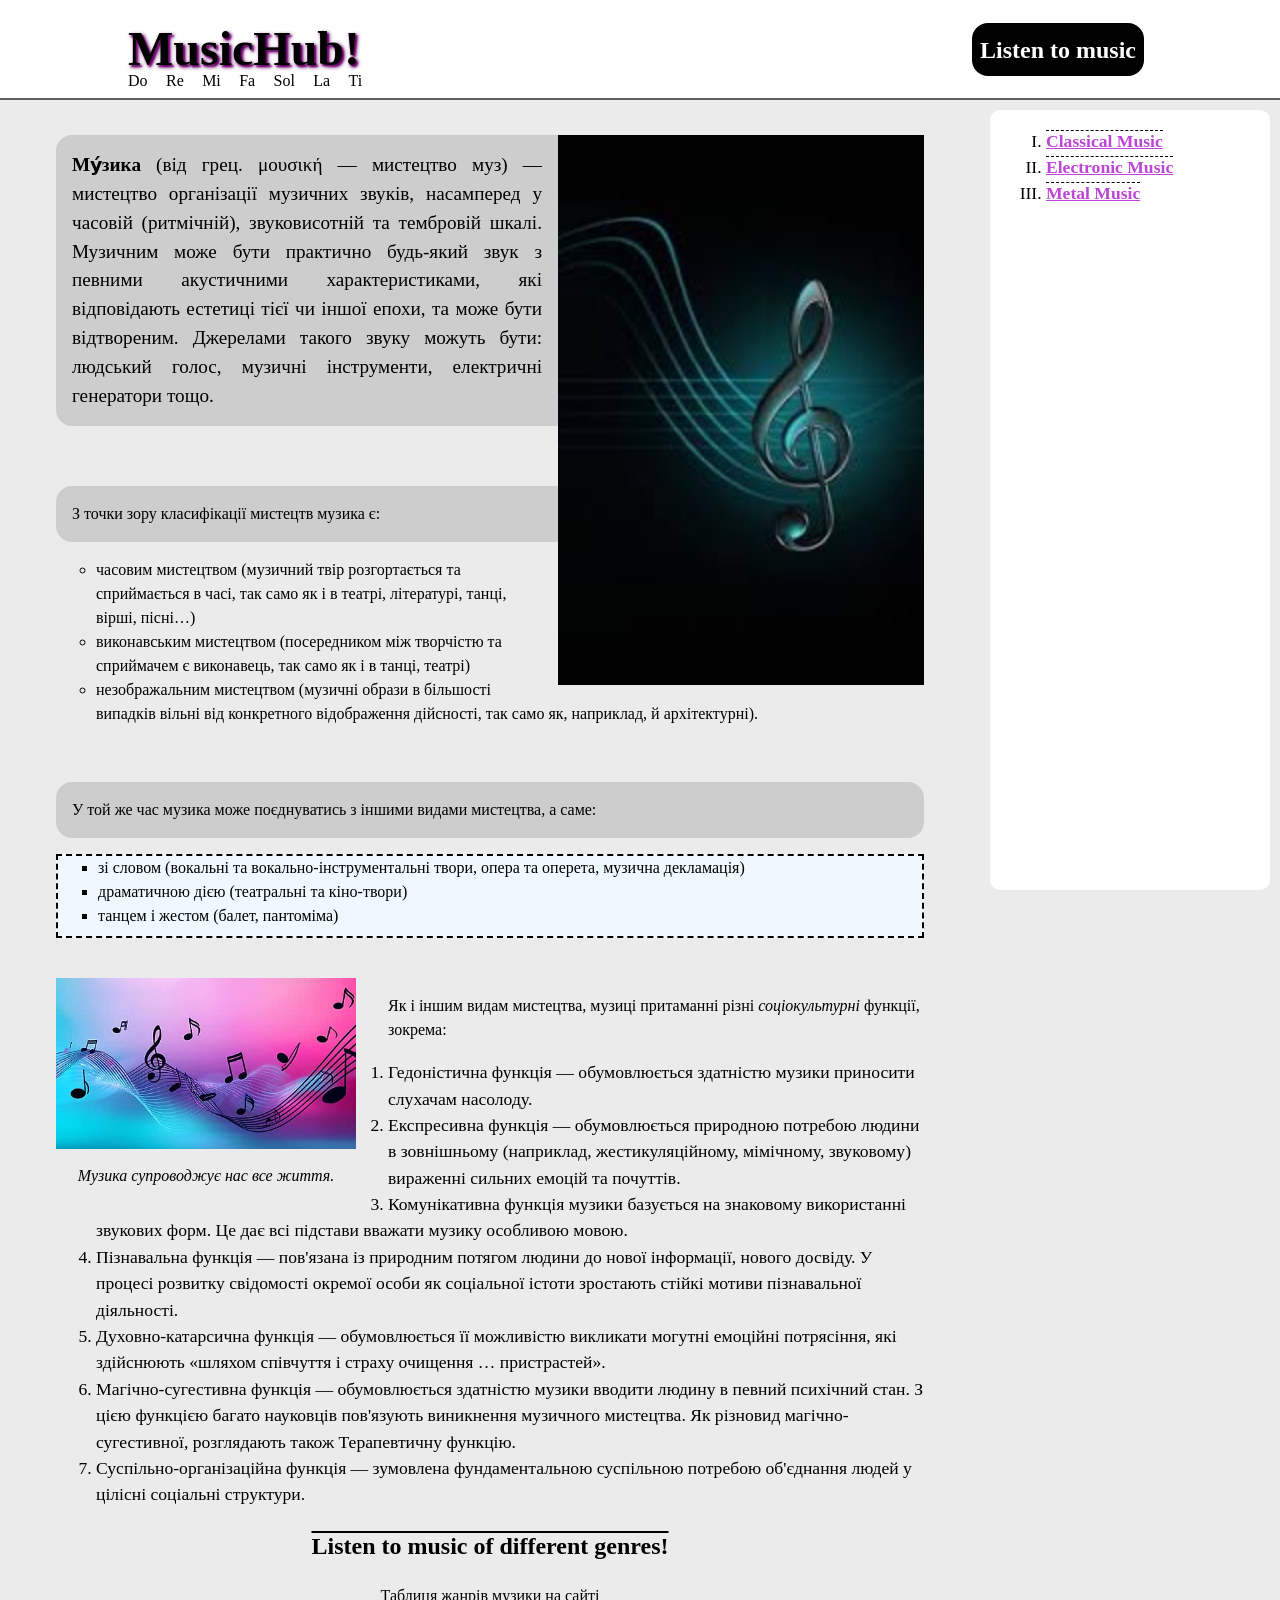
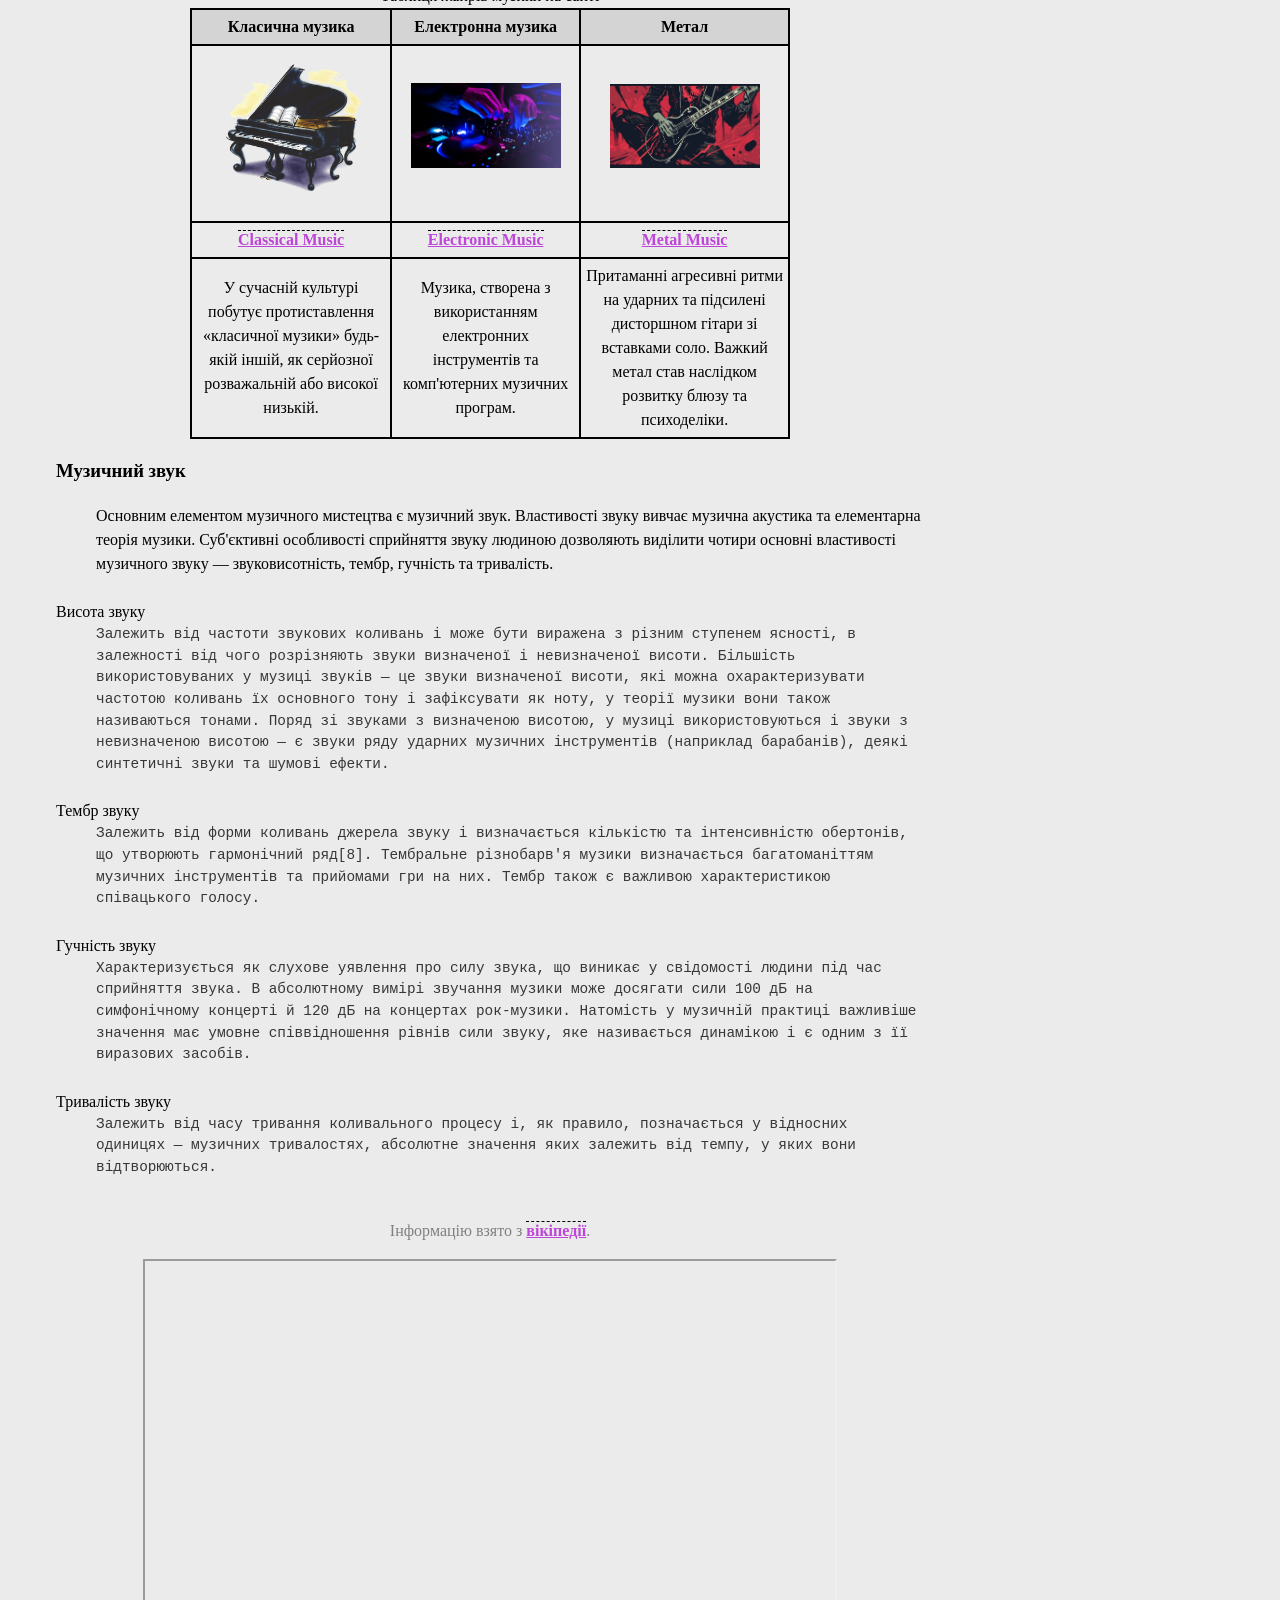
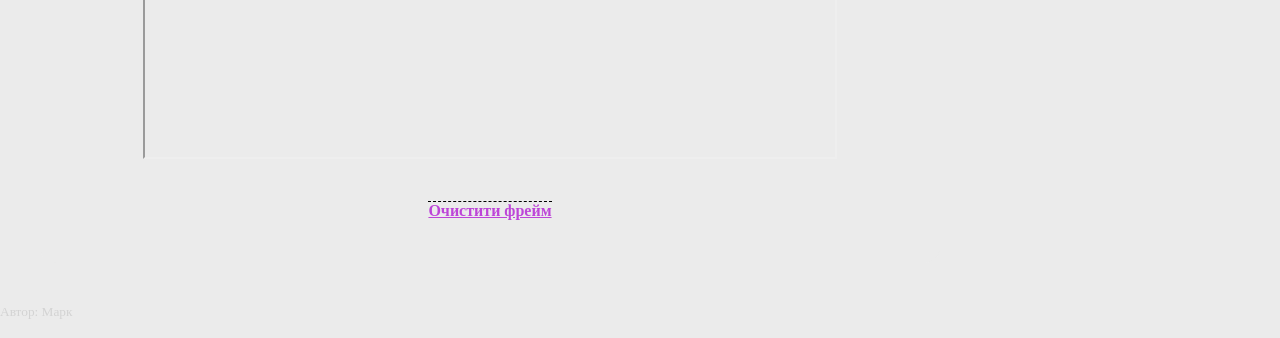
==== commit 9ab5dd43: "Lab 5 completed, line at the bottom of the header replaced with border-bottom (instead of pseudoelem" ====
--- a/index.html
+++ b/index.html
@@ -17,6 +17,15 @@
         <div class="header__links">
             <a href="#listen_to_music" class="header__listenLink">Listen to music</a>
         </div>
+        <div class="header__notesDecoration">
+            <span>Do</span>
+            <span>Re</span>
+            <span>Mi</span>
+            <span>Fa</span>
+            <span>Sol</span>
+            <span>La</span>
+            <span>Ti</span>
+        </div>    
     </header>
     <aside class="aside-right">
         <ol type="I">
@@ -62,12 +71,10 @@
                 <br>
                 <div class="image__description">
                     <a href="image.html" target="_blank">
-                        <img src="assets/images/pngtree-abstract-music-notes-on-blue-background-image_16297270.jpg"
-                        width="228" height="130">
+                        <img src="assets/images/pngtree-abstract-music-notes-on-blue-background-image_16297270.jpg">
                     </a>
                     <p>Музика супроводжує нас все життя.</p>
                 </div>
-                <br>
                 <div>
                     <p>Як і іншим видам мистецтва, музиці притаманні різні <i>соціокультурні</i> функції, зокрема:
                     </p>
--- a/assets/styles/style.css
+++ b/assets/styles/style.css
@@ -33,12 +33,19 @@
 a {
     color: rgb(189, 69, 216); /*!important;*/
     font-weight: bold;
+    position: relative;
+}
+a:link {
+    border-top: dashed 1px black;
+}
+a:visited {
+    border-top: none !important;
+}
+a:active, a:hover {
+    color: rgb(210, 117, 181);   
 }
 a:focus {
     color: rgb(117, 159, 210);
-}
-a:active {
-    color: rgb(210, 117, 181);
 }
 ul[type="square"] {
     background-color: aliceblue;
@@ -56,15 +63,22 @@
 table, td, th {
     border: 1px solid black;
 }
-.image__description > img {
+.image__description {
+    float: left;
+    margin-right: 2rem;
+    width: 300px;
+}
+.image__description img {
     padding: 0;
     margin: 0;
-    border-radius: 1rem;
-}
-.image__description > p {
+    width: 100%;
+    height: auto;
+}
+.image__description p {
     padding: 0;
     margin: 0;
     font-style: italic;
+    text-align: center;
 }
 
 /* Specific styles */
@@ -104,19 +118,11 @@
     z-index: 1000;
 
     background-color: var(--primary-color);
+    border-bottom: solid 2px var(--border-color);
 
     display: flex;
     justify-content: space-between;
     align-items: center;
-}
-.header::after {
-    content: "";
-    height: 2px;
-    width: 100%;
-    background-color: var(--border-color);
-    position: absolute;
-    bottom: 0;
-    left: 0;
 }
 .header__logo {
     font-size: 3rem;
@@ -169,6 +175,16 @@
 .header__links a:hover::after {
     opacity: 1;
 }
+.header__notesDecoration {
+    position: absolute;
+    bottom: 0.3rem;
+}
+.header__notesDecoration span {
+    margin-left: 0.9rem;
+}
+.header__notesDecoration span:first-child {
+    margin-left: 0;
+}
 
 /* Aside Right */
 .aside-right {
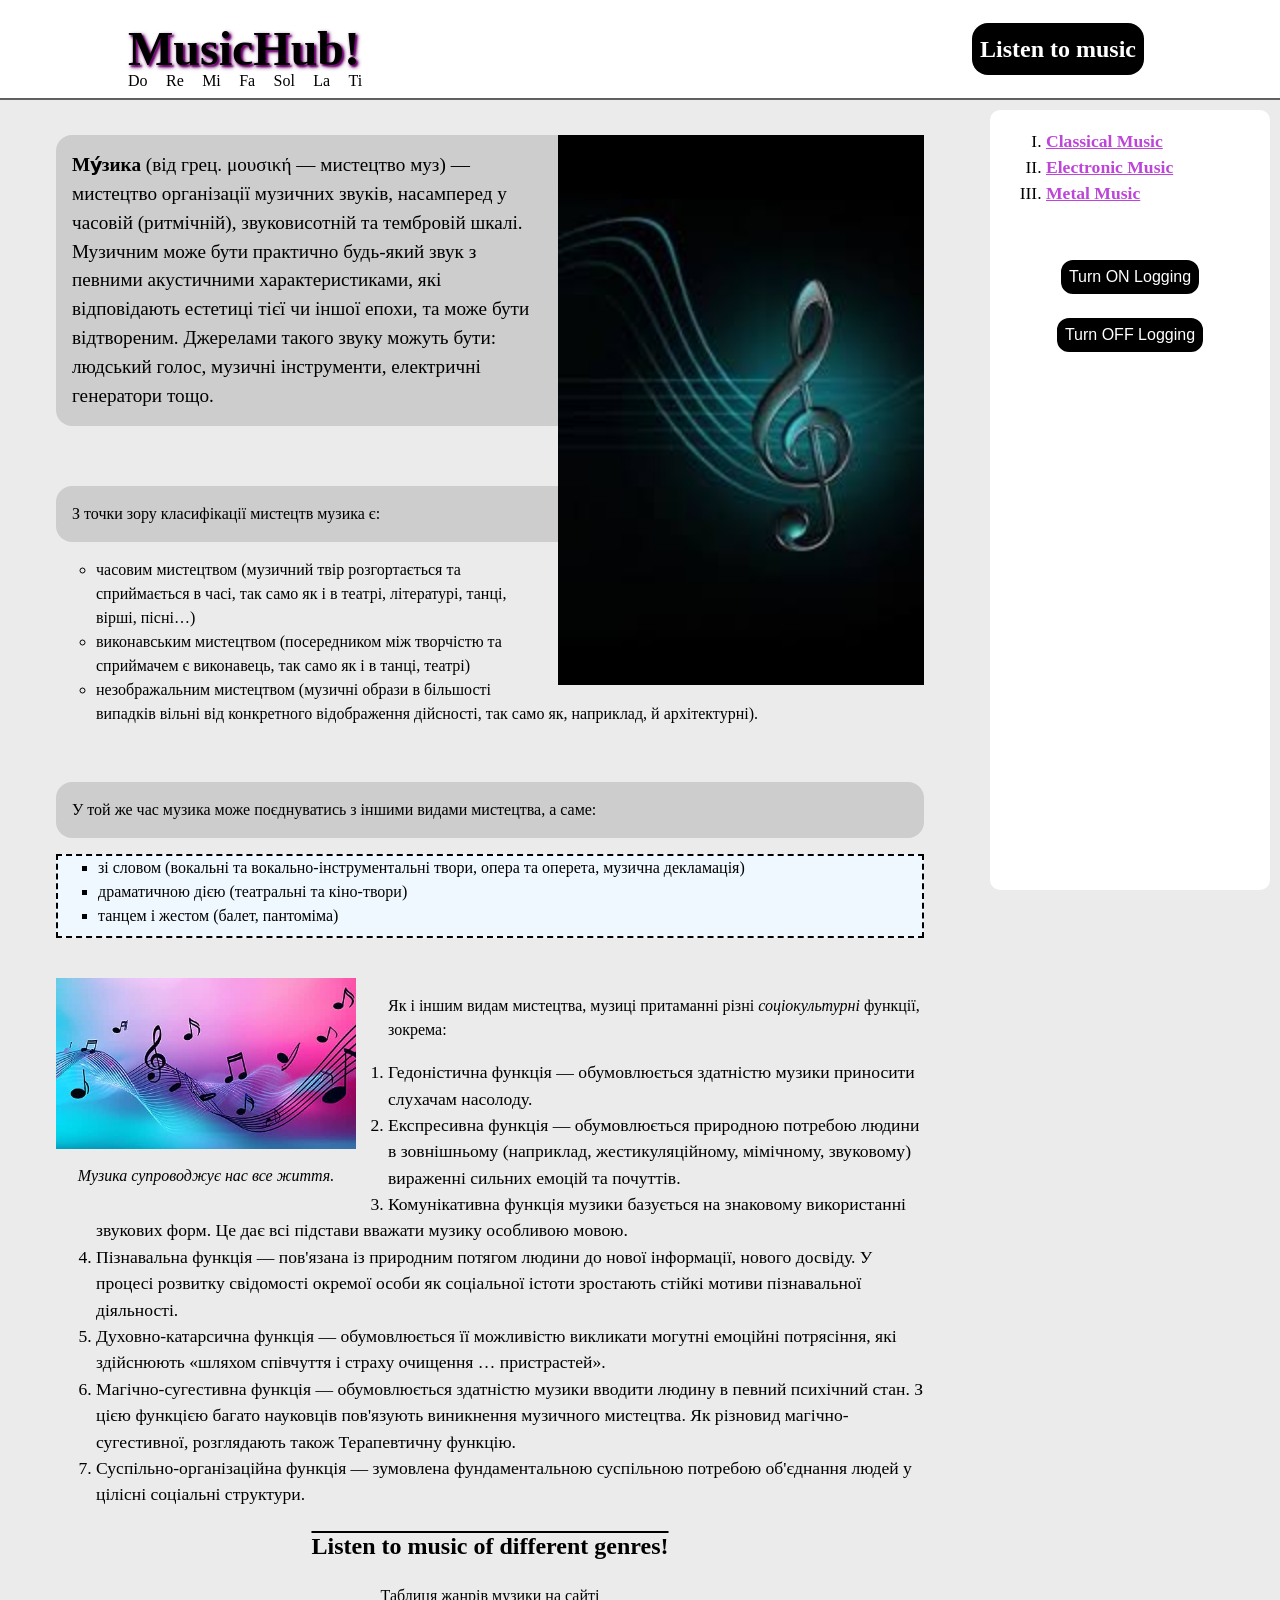
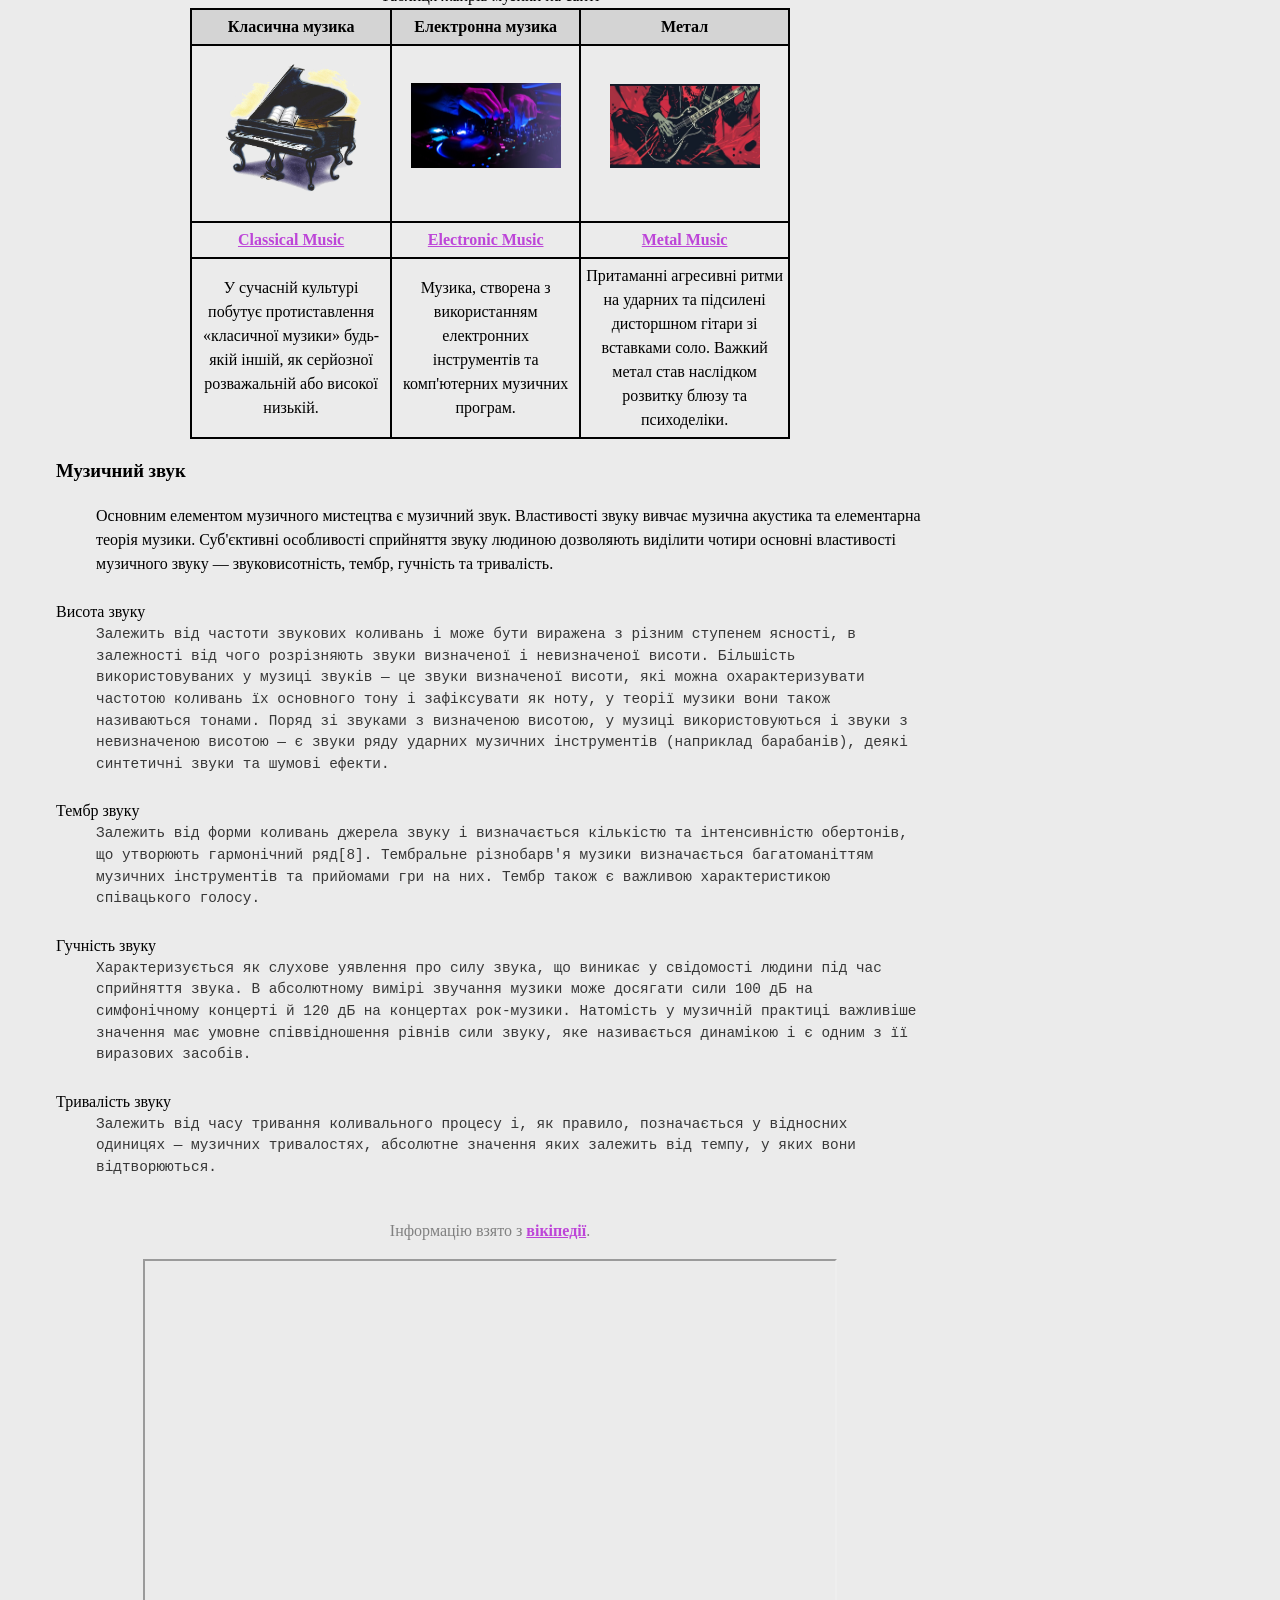
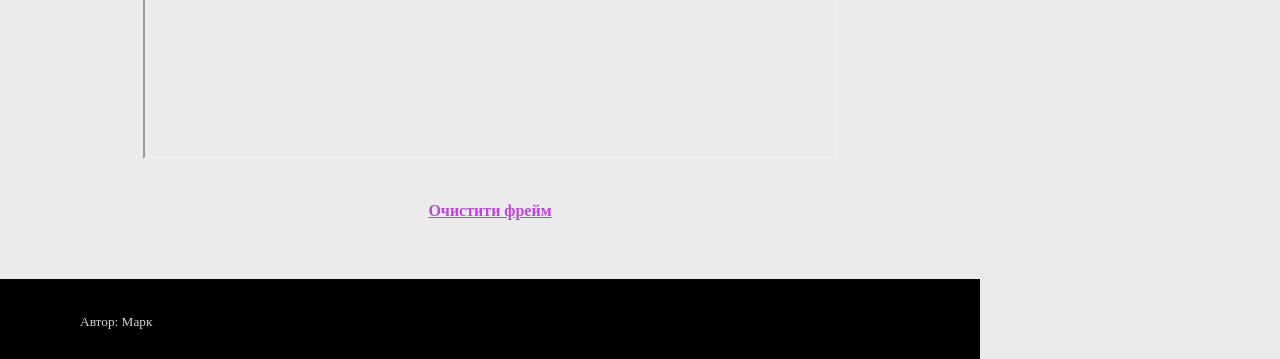
==== commit 99c3be5a: "added js to main page, lab 7 completed" ====
--- a/index.html
+++ b/index.html
@@ -33,6 +33,10 @@
             <li><a href="electronic.html">Electronic Music</a></li>
             <li><a href="metal.html">Metal Music</a></li>
         </ol>
+        <div class="aside__menu">
+            <button class="button" data-action="turnLoggingOn">Turn ON Logging</button>
+            <button class="button" data-action="turnLoggingOff">Turn OFF Logging</button>
+        </div>
     </aside>
     <main class="main">
         <div class="container">
@@ -47,7 +51,7 @@
                 </p>
                 <br>
                 <p>З точки зору класифікації мистецтв музика є:</p>
-                <ul type="circle">
+                <ul type="circle" class="definition__list">
                     <li>часовим мистецтвом (музичний твір розгортається та сприймається в часі, так само як і в
                         театрі,
                         літературі,
@@ -113,21 +117,21 @@
                     Listen to music of different genres!
                 </h2>
                 <table class="listen__table" cellspacing="0" cellpadding="5" width="600">
-                    <caption>Таблиця жанрів музики на сайті</caption>
-                    <tr>
-                        <th>Класична музика</th>
-                        <th>Електронна музика</th>
-                        <th>Метал</th>
+                    <caption data-mouseout>Таблиця жанрів музики на сайті</caption>
+                    <tr>
+                        <th data-mouseout>Класична музика</th>
+                        <th data-mouseout>Електронна музика</th>
+                        <th data-mouseout>Метал</th>
                     </tr>
                     <tr>
                         <td><img src="assets/images/classical_music_image1.png" alt="Classical Music" width="150"></td>
                         <td><img src="assets/images/electronic_music.jpg" alt="Electronic Music" width="150"></td>
-                        <td><img src="assets/images/metal_music.jpg" alt="Metal Music" width="150"></td>
-                    </tr>
-                    <tr>
-                        <td><a href="classical.html">Classical Music</a></td>
-                        <td><a href="electronic.html">Electronic Music</a></td>
-                        <td><a href="metal.html">Metal Music</a></td>
+                        <td><img src="assets/images/metal_music.jpg" alt="Metal Music" width="150" ondblclick="window.location = 'https://mapofmetal.com/'"></td>
+                    </tr>
+                    <tr>
+                        <td><a href="classical.html" data-mouseout>Classical Music</a></td>
+                        <td><a href="electronic.html" data-mouseout>Electronic Music</a></td>
+                        <td><a href="metal.html" data-mouseout>Metal Music</a></td>
                     </tr>
                     <tr>
                         <td>У сучасній культурі побутує протиставлення «класичної музики» будь-якій іншій, як
@@ -212,6 +216,7 @@
                 <font color="lightgrey">Автор: Марк</font>
             </sub></p>
     </footer>
+    <script src="assets/scripts/description.js"></script>
 </body>
 
 </html>
--- a/assets/styles/style.css
+++ b/assets/styles/style.css
@@ -34,9 +34,6 @@
     color: rgb(189, 69, 216); /*!important;*/
     font-weight: bold;
     position: relative;
-}
-a:link {
-    border-top: dashed 1px black;
 }
 a:visited {
     border-top: none !important;
@@ -88,7 +85,7 @@
     font-size: 0.9rem;
 }
 .definition > p {
-    text-align: justify;
+    text-align: start;
     text-justify: distribute;
     background-color: rgb(205, 205, 205);
     padding: 1rem;
@@ -105,6 +102,7 @@
     height: 100%;
     background-color: rgba(235, 235, 235, 0.8);
     border-radius: 1rem;
+    transition: background-color linear 0.2s;
 }
 
 /* Header */
@@ -178,12 +176,17 @@
 .header__notesDecoration {
     position: absolute;
     bottom: 0.3rem;
+    user-select: none;
 }
 .header__notesDecoration span {
     margin-left: 0.9rem;
+    cursor: pointer;
 }
 .header__notesDecoration span:first-child {
     margin-left: 0;
+}
+.smoothAnimation {
+    transition: color ease-out 0.2s;
 }
 
 /* Aside Right */
@@ -197,6 +200,45 @@
     padding: 0 1rem;
     margin: var(--aside-right-margin);
     border-radius: var(--aside-right-margin);
+    overflow: hidden;
+}
+.inputBlock {
+    margin-bottom: 1rem;
+}
+.input {
+    width: 100%;
+}
+.inputDescription {
+    text-align: center;
+    margin: 0 auto;
+}
+.button {
+    border: 4px solid white;
+    color: white;
+    background-color: black;
+    border-radius: 1rem;
+    display: block;
+    margin: 1rem auto;
+    padding: 0.5rem;
+    font-size: 16px;
+    transition: background-color linear 0.1s;
+}
+.button:hover {
+    background-color: rgb(109, 109, 109);
+}
+.button:active {
+    border: 4px double white;
+}
+.warningMessage {
+    margin: 0 auto;
+    transition: color linear 0.2s;
+    color: white;
+    text-align: center;
+}
+.aside__menu {
+    transition: background-color linear 0.1s;
+    padding: 1rem 0;
+    border-radius: 2rem;
 }
 
 /* Main */
@@ -236,4 +278,26 @@
 .listen__anchor {
     position: absolute;
     top: calc(-1 * var(--header-height));
+}
+
+/* Footer */
+.footer {
+    background-color: black;
+    color: white;
+    height: 5rem;
+    width: calc(100% - var(--aside-right-width));
+    padding-left: 2rem;
+
+    display: flex;
+    flex-flow: row wrap;
+    justify-content: left;
+    align-items: center;
+    align-content: center;
+}
+.footer * {
+    margin: 0.5rem 1rem;
+}
+.footer__checkbox {
+    width: 1rem;
+    height: 1rem;
 }
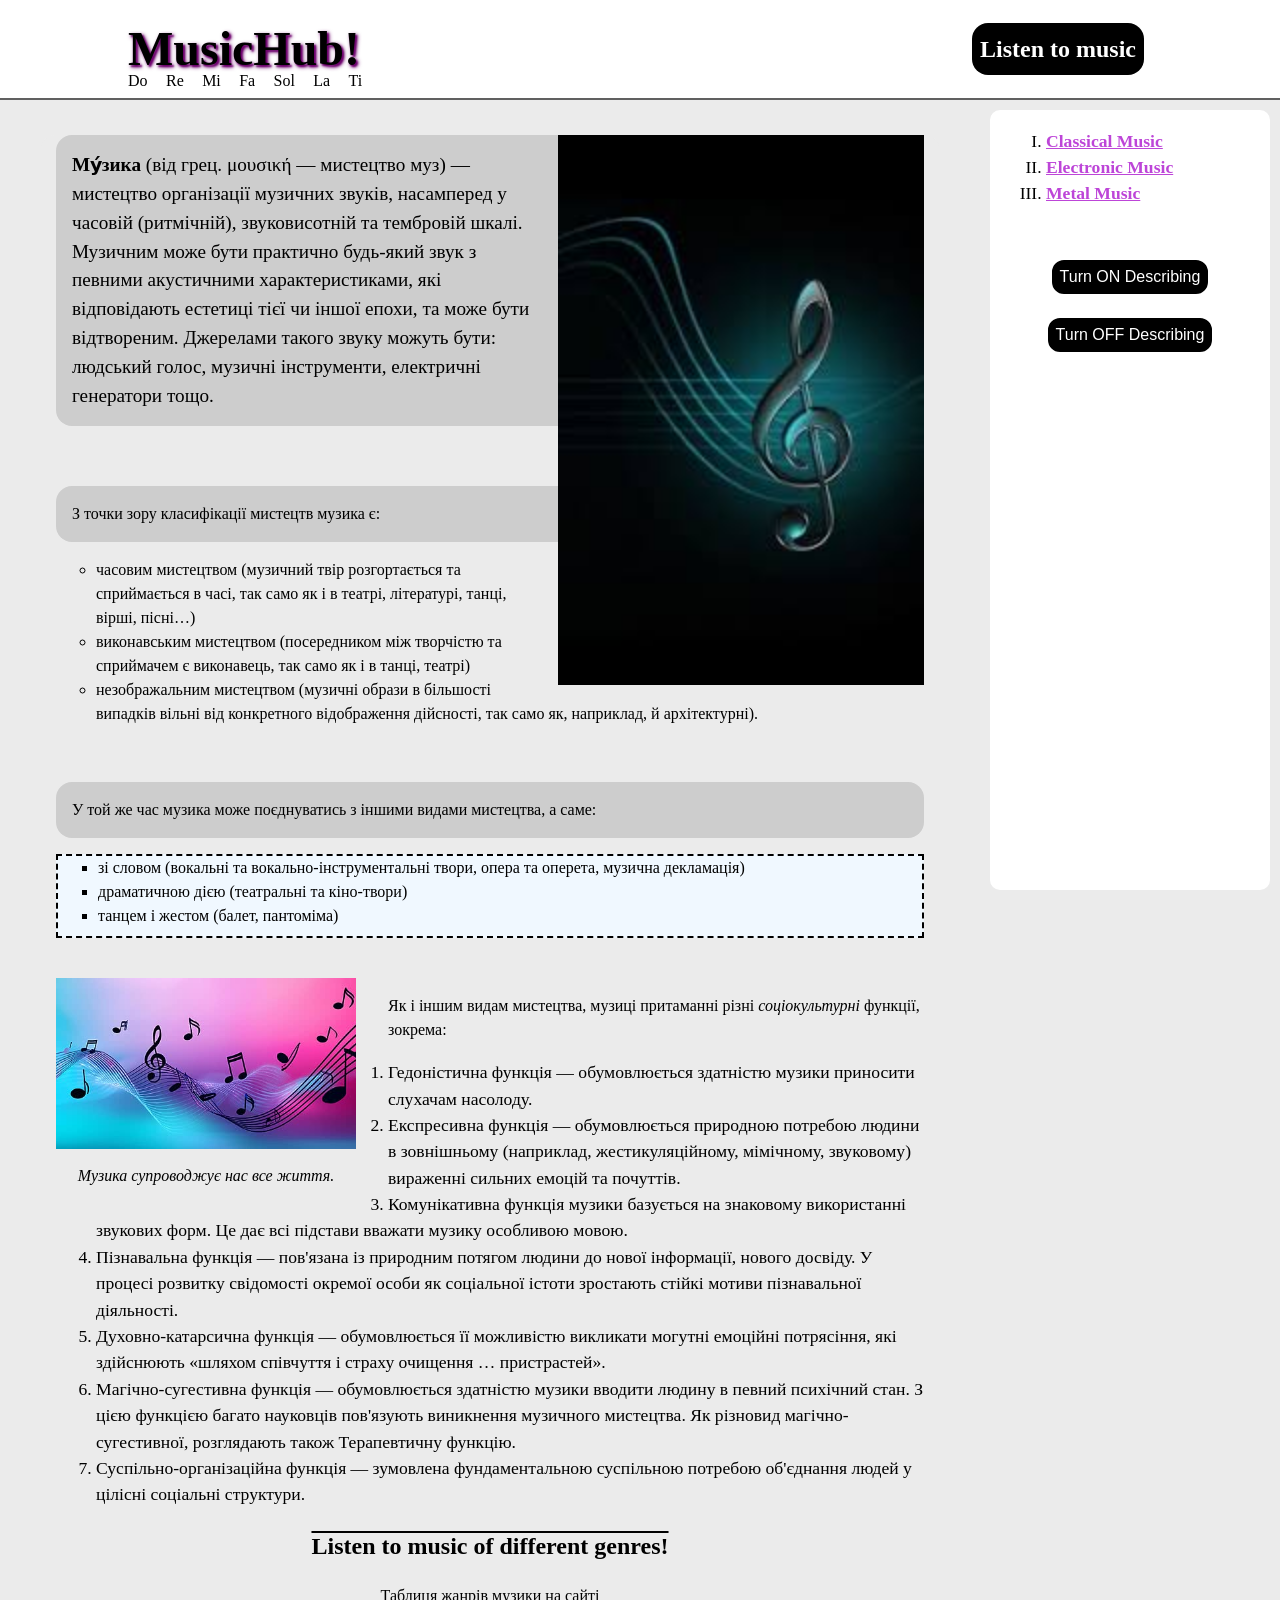
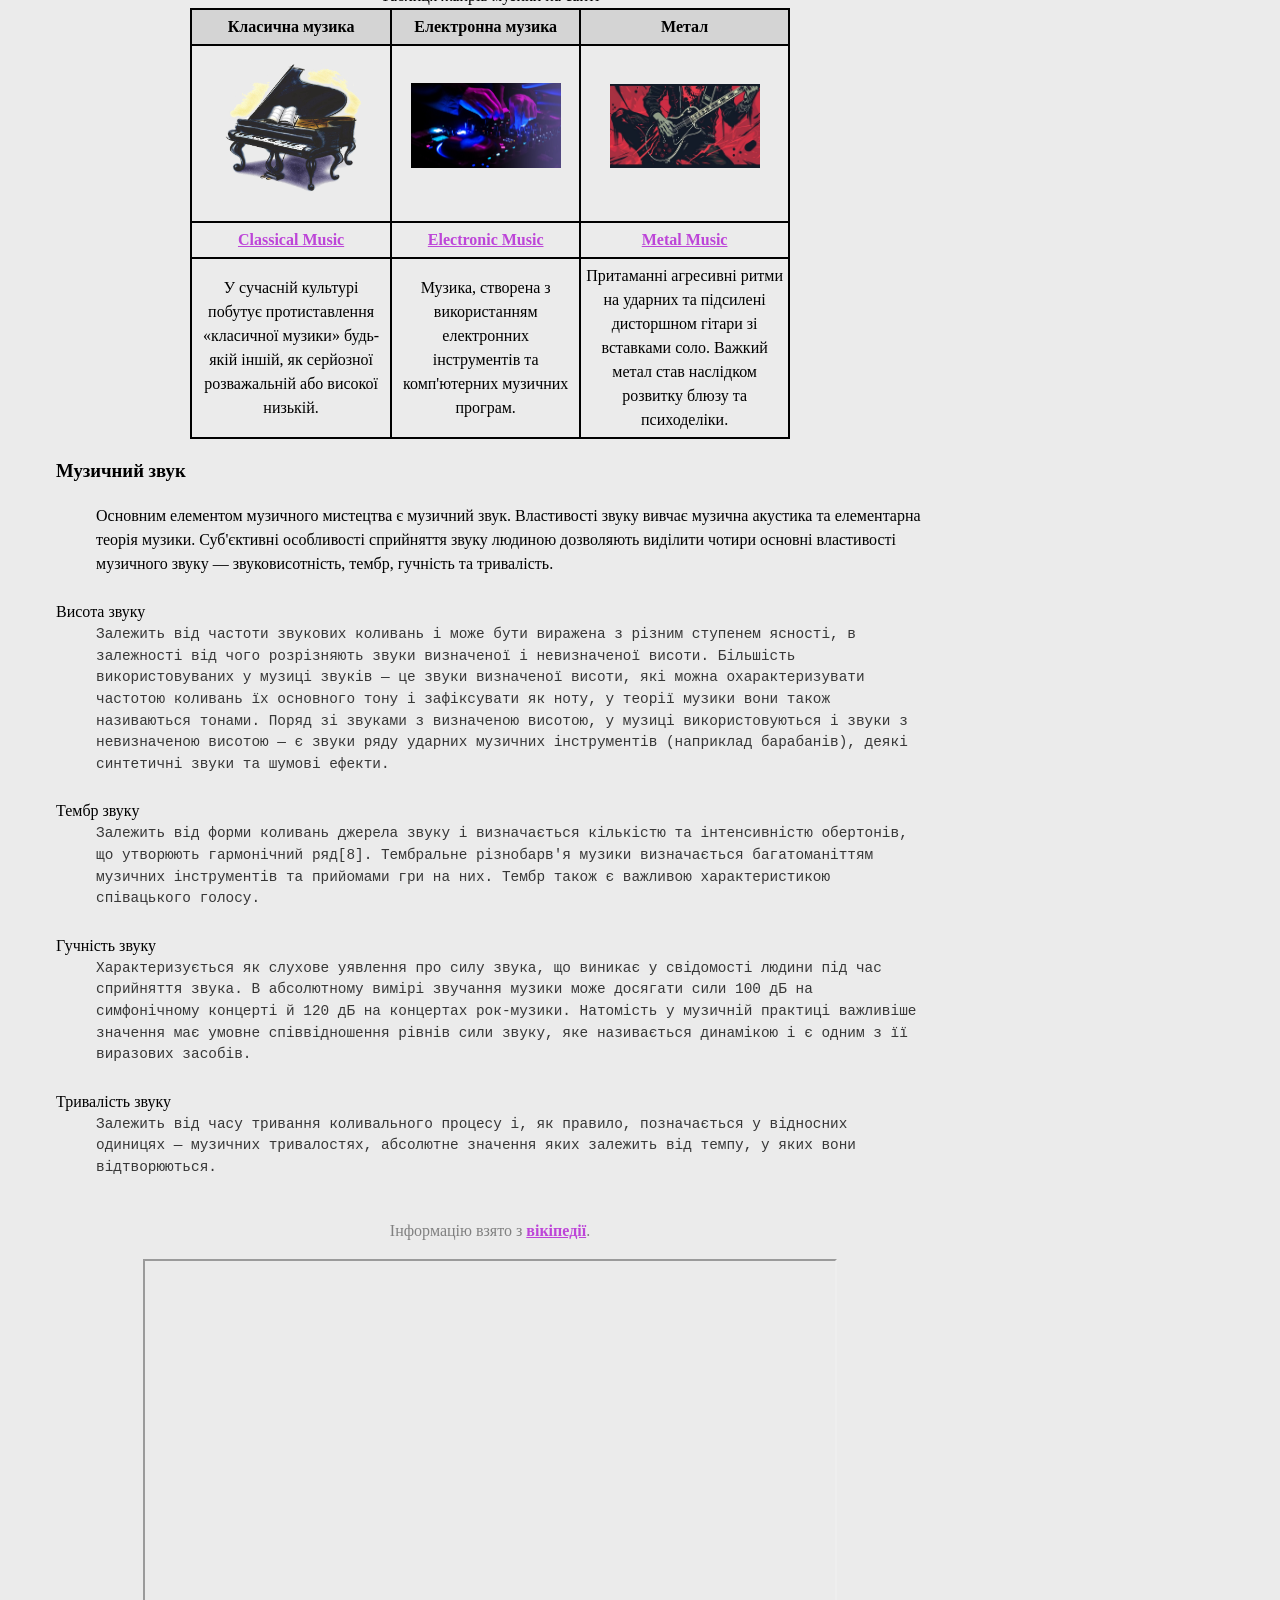
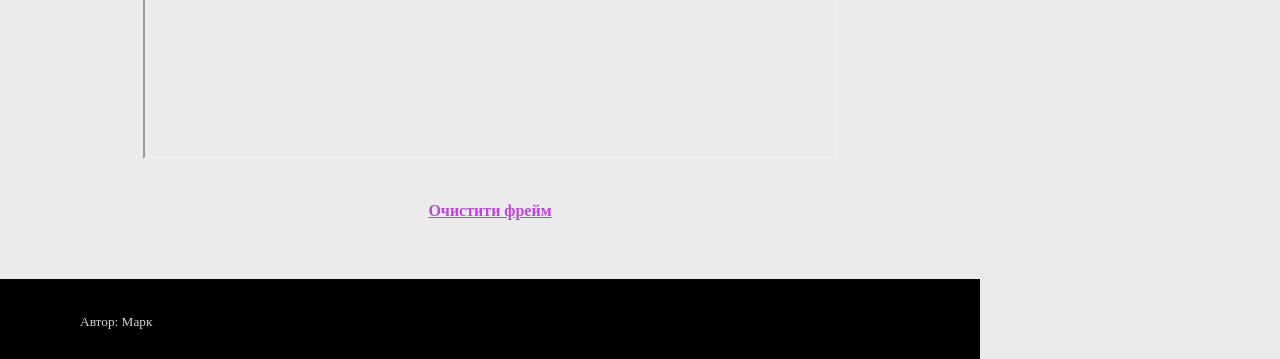
==== commit 529e6bcb: "improved lab 7: used message displaying instead of just logging into the console" ====
--- a/index.html
+++ b/index.html
@@ -25,7 +25,7 @@
             <span>Sol</span>
             <span>La</span>
             <span>Ti</span>
-        </div>    
+        </div>
     </header>
     <aside class="aside-right">
         <ol type="I">
@@ -34,14 +34,15 @@
             <li><a href="metal.html">Metal Music</a></li>
         </ol>
         <div class="aside__menu">
-            <button class="button" data-action="turnLoggingOn">Turn ON Logging</button>
-            <button class="button" data-action="turnLoggingOff">Turn OFF Logging</button>
+            <button class="button" data-action="turnDescriptingOn">Turn ON Describing</button>
+            <button class="button" data-action="turnDescriptingOff">Turn OFF Describing</button>
         </div>
     </aside>
     <main class="main">
         <div class="container">
             <section class="definition">
-                <img src="assets/images/music_image.jfif" width="366" height="550" alt="Music image" align="right" style="margin-left: 1rem;">
+                <img src="assets/images/music_image.jfif" width="366" height="550" alt="Music image" align="right"
+                    style="margin-left: 1rem;">
                 <p style="font-size: 1.2rem;">
                     <b>Му́зика</b> (від грец. μουσική — мистецтво муз) — мистецтво організації музичних звуків,
                     насамперед у часовій (ритмічній), звуковисотній та тембровій шкалі. Музичним може бути
@@ -51,16 +52,18 @@
                 </p>
                 <br>
                 <p>З точки зору класифікації мистецтв музика є:</p>
-                <ul type="circle" class="definition__list">
-                    <li>часовим мистецтвом (музичний твір розгортається та сприймається в часі, так само як і в
+                <ul type="circle" class="definition__list"
+                    data-description="Класифікація музики за різними параметрами">
+                    <li data-description="На відміну від, скажімо, живопису, де картина є фіксованим моментом часу, музика розгортається динамічно в часі">
+                        часовим мистецтвом (музичний твір розгортається та сприймається в часі, так само як і в
                         театрі,
                         літературі,
                         танці, вірші, пісні…)</li>
-                    <li>виконавським мистецтвом (посередником між творчістю та сприймачем є виконавець, так само як
+                    <li data-description="Без виконавця неможливо почути музику, бо нікому буде її відтворювати">виконавським мистецтвом (посередником між творчістю та сприймачем є виконавець, так само як
                         і в
                         танці,
                         театрі)</li>
-                    <li>незображальним мистецтвом (музичні образи в більшості випадків вільні від конкретного
+                    <li data-description="Музика не зображує конкретний предмет, який фізично існує в світі">незображальним мистецтвом (музичні образи в більшості випадків вільні від конкретного
                         відображення
                         дійсності, так само як, наприклад, й архітектурні).</li>
                 </ul>
@@ -126,7 +129,8 @@
                     <tr>
                         <td><img src="assets/images/classical_music_image1.png" alt="Classical Music" width="150"></td>
                         <td><img src="assets/images/electronic_music.jpg" alt="Electronic Music" width="150"></td>
-                        <td><img src="assets/images/metal_music.jpg" alt="Metal Music" width="150" ondblclick="window.location = 'https://mapofmetal.com/'"></td>
+                        <td><img src="assets/images/metal_music.jpg" alt="Metal Music" width="150"
+                                ondblclick="window.location = 'https://mapofmetal.com/'"></td>
                     </tr>
                     <tr>
                         <td><a href="classical.html" data-mouseout>Classical Music</a></td>
--- a/assets/styles/style.css
+++ b/assets/styles/style.css
@@ -1,3 +1,5 @@
+@import "dragndrop.css";
+
 :root {
     --border-color: rgb(96, 96, 96);
 
@@ -16,6 +18,7 @@
     line-height: 1.5;
     background-color: rgb(235, 235, 235);
     margin: 0;
+    overflow-x: hidden;
 }
 .body__image {
     background-image: linear-gradient(to bottom, rgb(40, 40, 40), rgb(255, 255, 255));
@@ -202,6 +205,9 @@
     border-radius: var(--aside-right-margin);
     overflow: hidden;
 }
+.aside-right > p {
+    margin-top: 1rem;
+}
 .inputBlock {
     margin-bottom: 1rem;
 }
@@ -229,7 +235,7 @@
 .button:active {
     border: 4px double white;
 }
-.warningMessage {
+.warningMessage, .message {
     margin: 0 auto;
     transition: color linear 0.2s;
     color: white;
